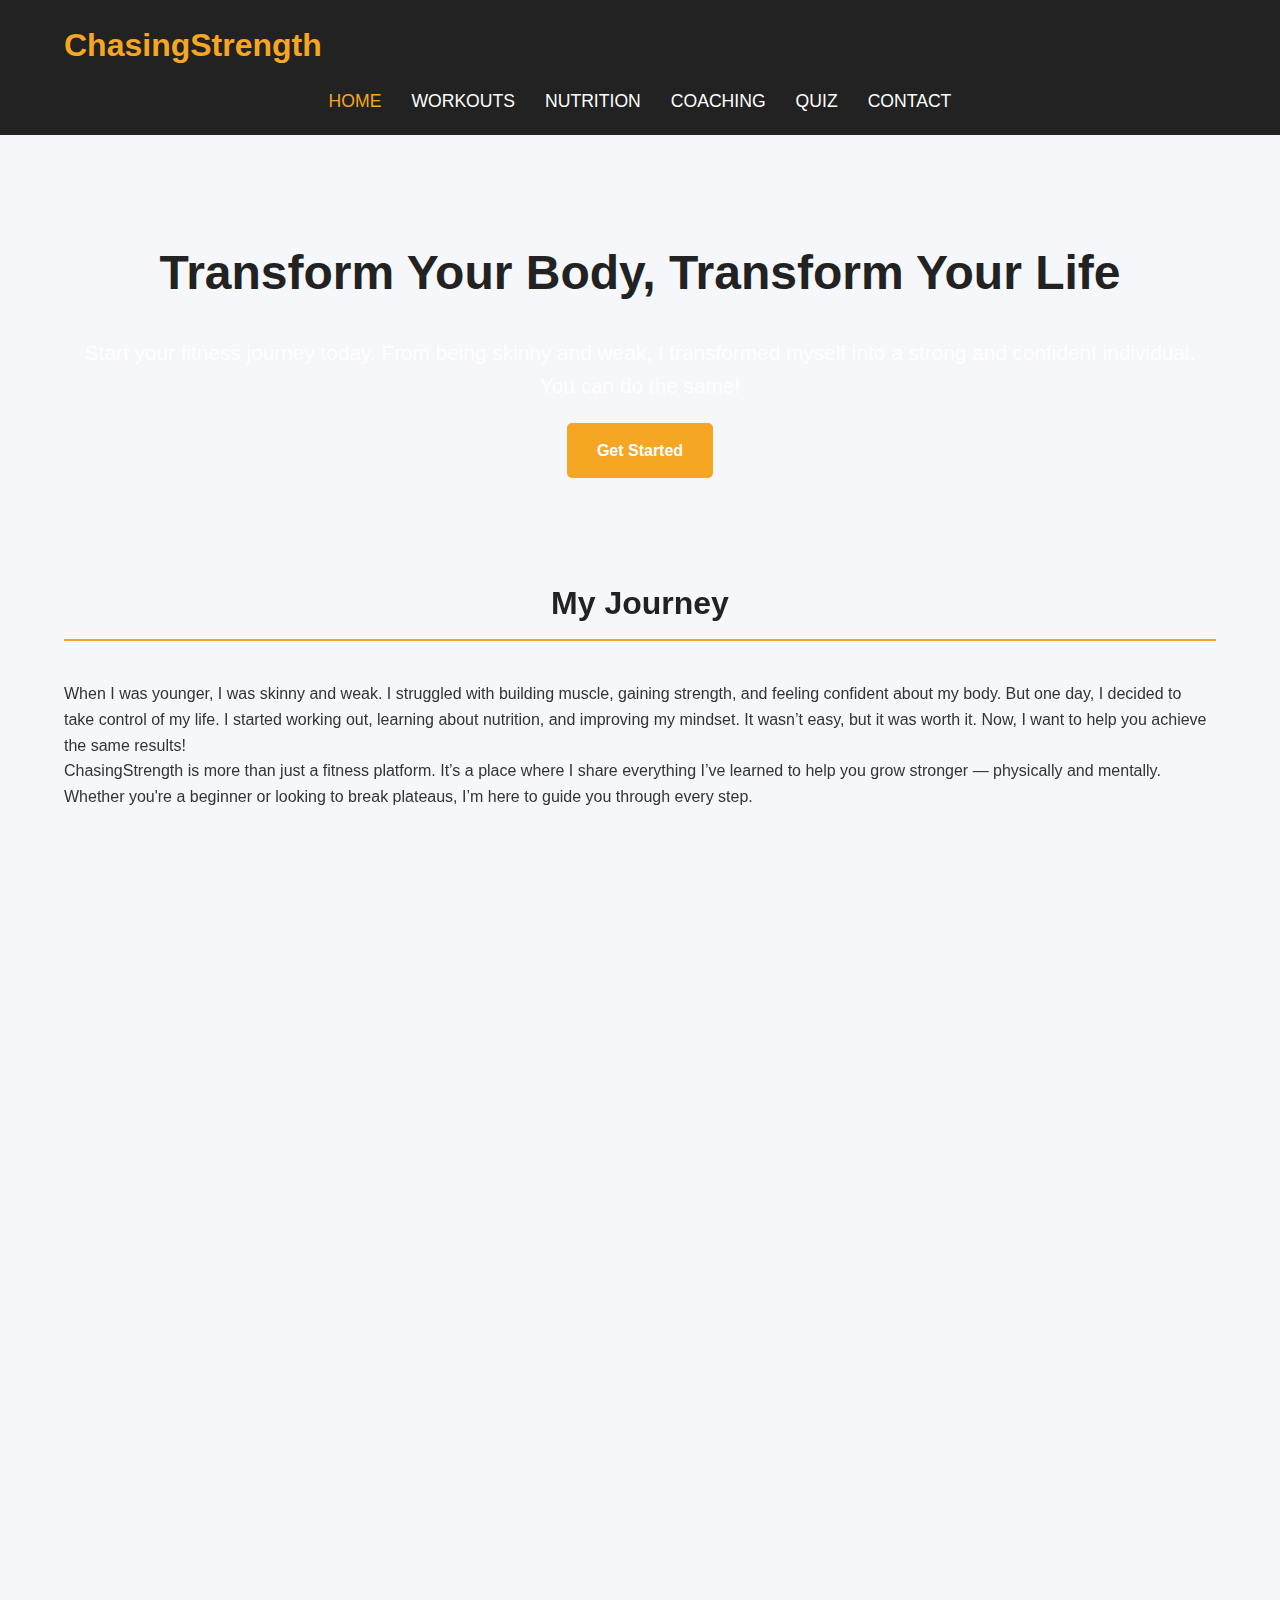
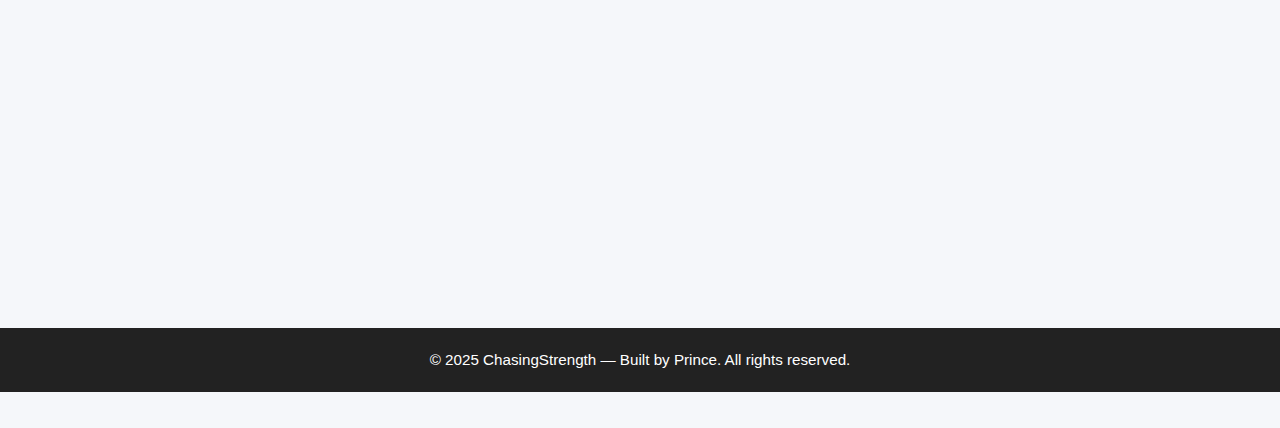
==== index.html @ 7d342188 "Update index.html" ====
<!DOCTYPE html>
<html lang="en">
<head>
  <meta charset="UTF-8" />
  <meta name="viewport" content="width=device-width, initial-scale=1.0"/>
  <title>ChasingStrength | Transform Your Body</title>
  <link rel="stylesheet" href="assets/css/main.css"/>
  <link href="https://fonts.googleapis.com/css2?family=Open+Sans:wght@400;600&family=Roboto:wght@500&display=swap" rel="stylesheet"> <!-- Font -->
  <script src="https://cdn.jsdelivr.net/npm/aos@2.3.1/dist/aos.js"></script> <!-- AOS for animations -->
  <link href="https://cdn.jsdelivr.net/npm/aos@2.3.1/dist/aos.css" rel="stylesheet"> <!-- AOS styles -->
</head>
<body>
  <header class="sticky-header">
    <div class="container">
      <h1 class="logo"><a href="index.html">ChasingStrength</a></h1>
      <nav>
        <ul>
          <li><a href="index.html" class="active">Home</a></li>
          <li><a href="workouts.html">Workouts</a></li>
          <li><a href="nutrition.html">Nutrition</a></li>
          <li><a href="coaching.html">Coaching</a></li>
          <li><a href="quiz.html">Quiz</a></li>
          <li><a href="contact.html">Contact</a></li>
        </ul>
      </nav>
    </div>
  </header>

  <section class="hero" style="background-image: url('https://media-hosting.imagekit.io/a583c3a0e27e4e18/20250416_205220[1].jpg?Expires=1839411618&Key-Pair-Id=K2ZIVPTIP2VGHC&Signature=1WGwwm8tyk4eG3glD3KFpltl4x1sOxX9MzRqpOO6QdZRtp15HZsj3~tJxW3Uan5oGT9RxBtmBdAzGhUaOM~TiSnOuh88j87nkxT1KrTDZgg66Z3CW7QhzeupBDPuK9Q4XH8grXaELGD9edks6YLEzPHVD8eo8Z~ezIn1gp~NwK1lOTX9Xdz4FBmKRoXJs10E43~OZf9~czJe7LRxrpT2xR1Zm9ve-oW3zVDdn~eCzRc2cH~~MuCypILz4es2ChzehEjmG1v-Yzdf8IWDLWw1Bg4-tqI2tdqhI~f3gJyF0yGU4qTFMpsIeZ6gva6bOcnwSQfox981~M-m0T6FmbNizA__'); background-size: cover; background-position: center;">
    <div class="container hero-content">
      <h2 class="headline">Transform Your Body, Transform Your Life</h2>
      <p>Start your fitness journey today. From being skinny and weak, I transformed myself into a strong and confident individual. You can do the same!</p>
      <a href="coaching.html" class="cta-btn">Get Started</a>
    </div>
  </section>

  <section class="about" data-aos="fade-up">
    <div class="container">
      <h2 class="section-header">My Journey</h2>
      <p>When I was younger, I was skinny and weak. I struggled with building muscle, gaining strength, and feeling confident about my body. But one day, I decided to take control of my life. I started working out, learning about nutrition, and improving my mindset. It wasn’t easy, but it was worth it. Now, I want to help you achieve the same results!</p>
      <p>ChasingStrength is more than just a fitness platform. It’s a place where I share everything I’ve learned to help you grow stronger — physically and mentally. Whether you're a beginner or looking to break plateaus, I’m here to guide you through every step.</p>
    </div>
  </section>

  <section class="fitness-philosophy" style="background-color: #f4f4f4;" data-aos="fade-up">
    <div class="container">
      <h2 class="section-header">My Fitness Philosophy</h2>
      <p>Fitness isn’t just about lifting heavy weights or eating chicken and broccoli. It’s about a holistic approach — training your body, fueling it properly, and adopting the right mindset. At ChasingStrength, we focus on:</p>
      <ul>
        <li><strong>Consistency:</strong> The key to long-term results.</li>
        <li><strong>Progressive Overload:</strong> Push your limits to keep improving.</li>
        <li><strong>Nutrition:</strong> Fuel your body with the right foods for maximum performance.</li>
        <li><strong>Mindset:</strong> Believe in yourself and stay committed to your journey.</li>
      </ul>
    </div>
  </section>

  <section class="benefits" data-aos="fade-up">
    <div class="container">
      <h2 class="section-header">Why You Should Start Your Fitness Journey</h2>
      <p>Fitness has a wide range of benefits that extend far beyond just looking good. Here are a few reasons why you should consider making fitness a priority in your life:</p>
      <ul>
        <li><strong>Increased Energy:</strong> Regular exercise boosts your energy levels and helps you stay active throughout the day.</li>
        <li><strong>Improved Mental Health:</strong> Exercise has been shown to reduce stress, anxiety, and depression.</li>
        <li><strong>Confidence Boost:</strong> As your body transforms, so does your confidence. You'll feel empowered.</li>
        <li><strong>Better Sleep:</strong> Physical activity helps you fall asleep faster and enjoy deeper, more restful sleep.</li>
      </ul>
    </div>
  </section>

  <section class="services" data-aos="fade-up">
    <div class="container">
      <h2 class="section-header">What We Offer</h2>
      <div class="service">
        <h3 class="service-header">Custom Workout Plans</h3>
        <p>Every body is different. That's why I create workout plans specifically tailored to your goals. Whether you're aiming to build muscle, lose fat, or increase endurance, I’ll provide the perfect plan for you. <strong>₹500</strong></p>
      </div>
      <div class="service">
        <h3 class="service-header">Nutrition Plans</h3>
        <p>Nutrition is just as important as training. I provide personalized diet plans that help you fuel your body for optimal performance, whether your goal is muscle gain or fat loss. <strong>₹300</strong></p>
      </div>
      <div class="service">
        <h3 class="service-header">Full Coaching</h3>
        <p>Get a full, personalized coaching plan that includes both workout and nutrition plans, plus ongoing support and feedback to help you stay on track and achieve your goals. <strong>₹1000</strong></p>
      </div>
    </div>
  </section>

  <section class="call-to-action" style="background-color: #333; color: white;" data-aos="fade-up">
    <div class="container">
      <h2 class="section-header">Ready to Start Your Transformation?</h2>
      <p>Join the hundreds of people who have transformed their bodies and their lives through ChasingStrength. My coaching plans are affordable for everyone, even teenagers and students. Fitness is not about money; it's about mindset and dedication!</p>
      <a href="coaching.html" class="cta-btn">Get Started Now</a>
    </div>
  </section>

  <footer style="background-color: #222; color: #fff;">
    <div class="container">
      <p>&copy; 2025 ChasingStrength — Built by Prince. All rights reserved.</p>
    </div>
  </footer>
  
  <script src="assets/js/main.js"></script> <!-- Ensure this is linked for interactive features -->
  <script>
    AOS.init({ once: true, duration: 1000 });
  </script> <!-- AOS initialization -->
</body>
</html>
---- assets/css/main.css ----
/* Global Reset and Fonts */
* {
  margin: 0;
  padding: 0;
  box-sizing: border-box;
  scroll-behavior: smooth;
}

body {
  font-family: 'Segoe UI', Tahoma, Geneva, Verdana, sans-serif;
  line-height: 1.6;
  background-color: #f5f7fa;
  color: #333;
  padding: 0;
  margin: 0;
}

/* Typography */
h1, h2, h3, h4, h5, h6 {
  font-weight: 700;
  color: #222;
  margin-bottom: 0.5em;
}

a {
  text-decoration: none;
  color: inherit;
  transition: 0.3s ease;
}

ul {
  list-style: none;
  padding: 0;
}

.container {
  width: 90%;
  max-width: 1200px;
  margin: 0 auto;
}

/* Header */
header {
  background-color: #222;
  color: #fff;
  padding: 20px 0;
  position: sticky;
  top: 0;
  z-index: 1000;
}

.logo a {
  color: #f5a623;
  font-size: 2rem;
  font-weight: bold;
}

nav ul {
  display: flex;
  justify-content: center;
  gap: 30px;
  flex-wrap: wrap;
}

nav ul li a {
  font-size: 1.1rem;
  color: #fff;
  text-transform: uppercase;
  font-weight: 500;
  position: relative;
}

nav ul li a:hover,
nav ul li a.active {
  color: #f5a623;
}

/* Hero Section */
.hero {
  background: url('https://i.postimg.cc/ZqZmz5hR/20250416-205220-1.jpg') no-repeat center center/cover;
  padding: 100px 20px;
  color: white;
  text-align: center;
}

.hero h2 {
  font-size: 3rem;
  font-weight: bold;
}

.hero p {
  font-size: 1.3rem;
  margin-top: 10px;
}

.cta-btn {
  background-color: #f5a623;
  color: white;
  padding: 15px 30px;
  margin-top: 20px;
  border-radius: 5px;
  font-weight: bold;
  display: inline-block;
  transition: background-color 0.3s ease;
}

.cta-btn:hover {
  background-color: #e49b19;
}

/* Section Headers */
.section-header {
  text-align: center;
  font-size: 2rem;
  border-bottom: 2px solid #f5a623;
  margin-bottom: 40px;
  padding-bottom: 10px;
}

/* About Image */
.about-image img {
  width: 100%;
  max-width: 600px;
  border-radius: 10px;
  box-shadow: 0 4px 15px rgba(0, 0, 0, 0.1);
  display: block;
  margin: 0 auto 2rem;
}

/* Timeline */
.timeline {
  border-left: 3px solid #f5a623;
  padding-left: 1.5rem;
  margin-top: 2rem;
}

.timeline-step {
  position: relative;
  margin-bottom: 1.5rem;
}

.timeline-step::before {
  content: "";
  position: absolute;
  left: -11px;
  top: 5px;
  height: 12px;
  width: 12px;
  background: #f5a623;
  border-radius: 50%;
}

/* Testimonials */
.testimonials {
  display: flex;
  flex-direction: column;
  gap: 1.5rem;
  margin-top: 2rem;
}

.testimonial {
  background: #fff;
  padding: 1.2rem;
  border-left: 4px solid #f5a623;
  border-radius: 8px;
  box-shadow: 0 2px 8px rgba(0,0,0,0.05);
}

/* Contact Form */
.contact-form {
  max-width: 600px;
  margin: 0 auto;
  display: flex;
  flex-direction: column;
}

.contact-form input,
.contact-form textarea {
  padding: 12px;
  margin-bottom: 20px;
  border: 1px solid #ccc;
  border-radius: 6px;
  font-size: 1rem;
}

.contact-form button {
  padding: 12px;
  background-color: #f5a623;
  color: #fff;
  border: none;
  border-radius: 6px;
  font-size: 1.1rem;
  cursor: pointer;
  transition: background 0.3s ease;
}

.contact-form button:hover {
  background-color: #e49b19;
}

/* Footer */
footer {
  background-color: #111;
  color: #ccc;
  text-align: center;
  padding: 20px 0;
  font-size: 0.95rem;
}

/* Media Queries */
@media (max-width: 768px) {
  nav ul {
    flex-direction: column;
    align-items: center;
    gap: 15px;
  }

  .hero h2 {
    font-size: 2.2rem;
  }

  .hero p {
    font-size: 1rem;
  }

  .cta-btn {
    padding: 10px 20px;
  }
}
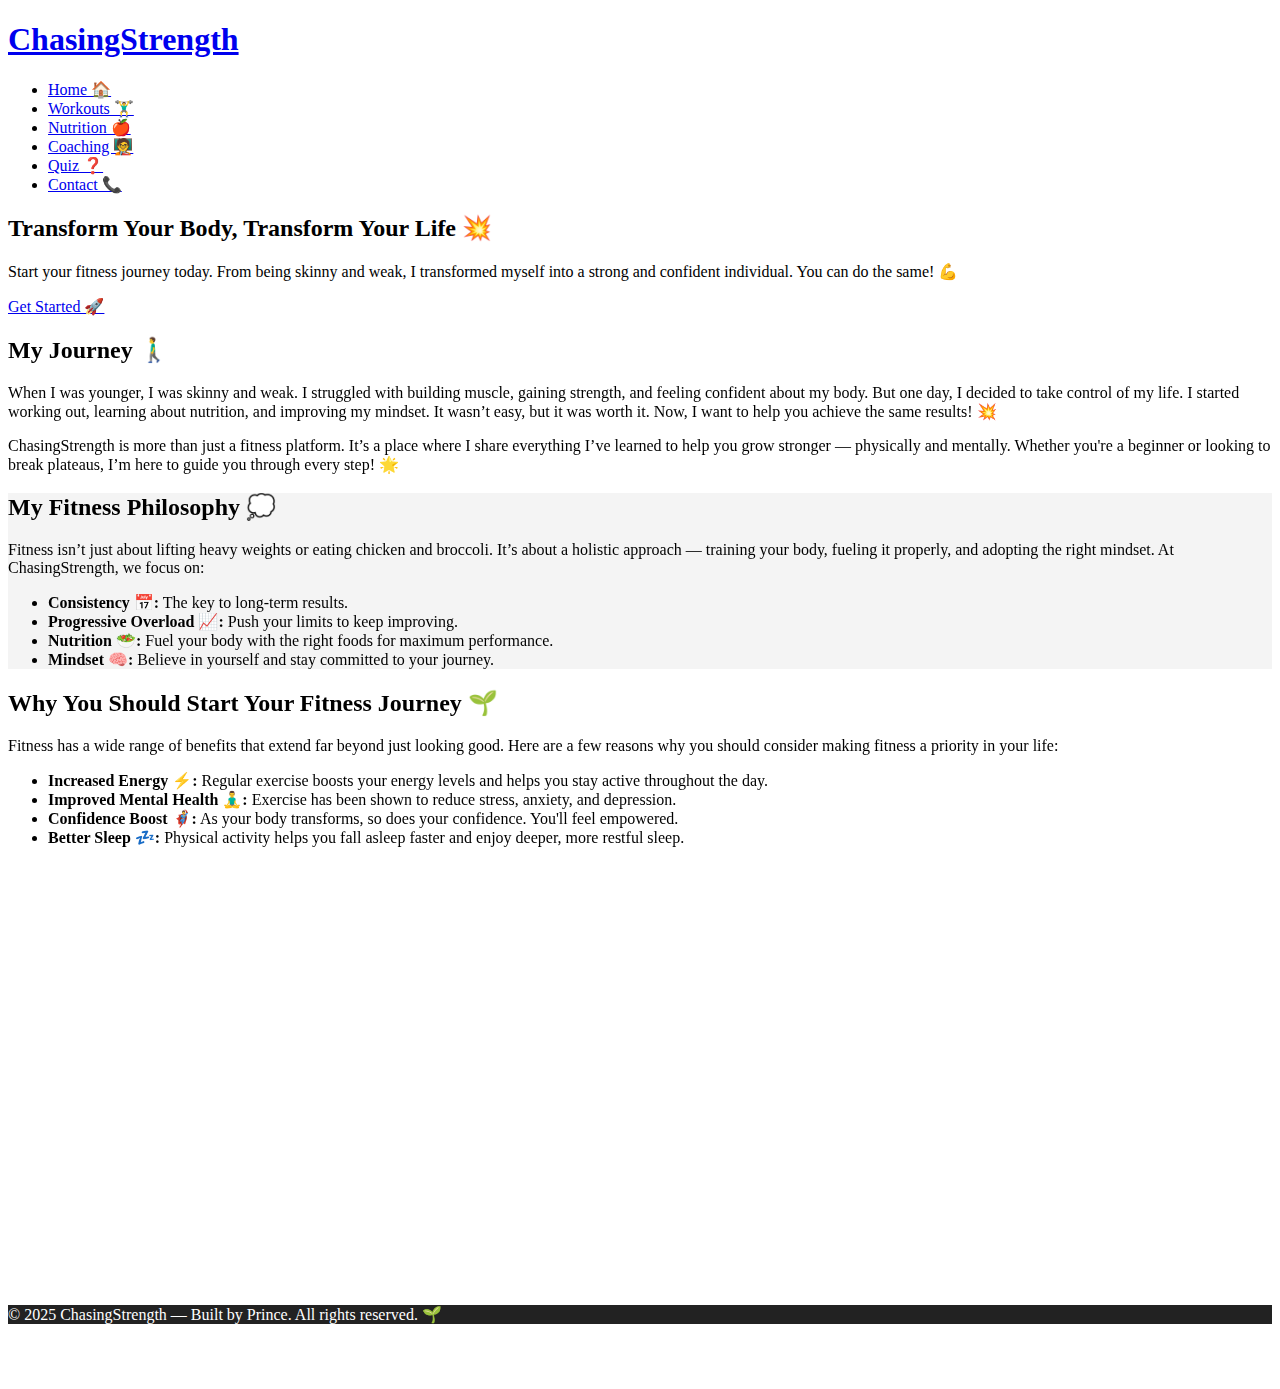
==== commit 06fb5435: "Create index.html" ====
--- a/index.html
+++ b/index.html
@@ -3,7 +3,7 @@
 <head>
   <meta charset="UTF-8" />
   <meta name="viewport" content="width=device-width, initial-scale=1.0"/>
-  <title>ChasingStrength | Transform Your Body</title>
+  <title>ChasingStrength | Transform Your Body 💪</title>
   <link rel="stylesheet" href="assets/css/main.css"/>
   <link href="https://fonts.googleapis.com/css2?family=Open+Sans:wght@400;600&family=Roboto:wght@500&display=swap" rel="stylesheet"> <!-- Font -->
   <script src="https://cdn.jsdelivr.net/npm/aos@2.3.1/dist/aos.js"></script> <!-- AOS for animations -->
@@ -15,12 +15,12 @@
       <h1 class="logo"><a href="index.html">ChasingStrength</a></h1>
       <nav>
         <ul>
-          <li><a href="index.html" class="active">Home</a></li>
-          <li><a href="workouts.html">Workouts</a></li>
-          <li><a href="nutrition.html">Nutrition</a></li>
-          <li><a href="coaching.html">Coaching</a></li>
-          <li><a href="quiz.html">Quiz</a></li>
-          <li><a href="contact.html">Contact</a></li>
+          <li><a href="index.html" class="active">Home 🏠</a></li>
+          <li><a href="workouts.html">Workouts 🏋️‍♂️</a></li>
+          <li><a href="nutrition.html">Nutrition 🍎</a></li>
+          <li><a href="coaching.html">Coaching 🧑‍🏫</a></li>
+          <li><a href="quiz.html">Quiz ❓</a></li>
+          <li><a href="contact.html">Contact 📞</a></li>
         </ul>
       </nav>
     </div>
@@ -28,59 +28,59 @@
 
   <section class="hero" style="background-image: url('https://media-hosting.imagekit.io/a583c3a0e27e4e18/20250416_205220[1].jpg?Expires=1839411618&Key-Pair-Id=K2ZIVPTIP2VGHC&Signature=1WGwwm8tyk4eG3glD3KFpltl4x1sOxX9MzRqpOO6QdZRtp15HZsj3~tJxW3Uan5oGT9RxBtmBdAzGhUaOM~TiSnOuh88j87nkxT1KrTDZgg66Z3CW7QhzeupBDPuK9Q4XH8grXaELGD9edks6YLEzPHVD8eo8Z~ezIn1gp~NwK1lOTX9Xdz4FBmKRoXJs10E43~OZf9~czJe7LRxrpT2xR1Zm9ve-oW3zVDdn~eCzRc2cH~~MuCypILz4es2ChzehEjmG1v-Yzdf8IWDLWw1Bg4-tqI2tdqhI~f3gJyF0yGU4qTFMpsIeZ6gva6bOcnwSQfox981~M-m0T6FmbNizA__'); background-size: cover; background-position: center;">
     <div class="container hero-content">
-      <h2 class="headline">Transform Your Body, Transform Your Life</h2>
-      <p>Start your fitness journey today. From being skinny and weak, I transformed myself into a strong and confident individual. You can do the same!</p>
-      <a href="coaching.html" class="cta-btn">Get Started</a>
+      <h2 class="headline">Transform Your Body, Transform Your Life 💥</h2>
+      <p>Start your fitness journey today. From being skinny and weak, I transformed myself into a strong and confident individual. You can do the same! 💪</p>
+      <a href="coaching.html" class="cta-btn">Get Started 🚀</a>
     </div>
   </section>
 
   <section class="about" data-aos="fade-up">
     <div class="container">
-      <h2 class="section-header">My Journey</h2>
-      <p>When I was younger, I was skinny and weak. I struggled with building muscle, gaining strength, and feeling confident about my body. But one day, I decided to take control of my life. I started working out, learning about nutrition, and improving my mindset. It wasn’t easy, but it was worth it. Now, I want to help you achieve the same results!</p>
-      <p>ChasingStrength is more than just a fitness platform. It’s a place where I share everything I’ve learned to help you grow stronger — physically and mentally. Whether you're a beginner or looking to break plateaus, I’m here to guide you through every step.</p>
+      <h2 class="section-header">My Journey 🚶‍♂️</h2>
+      <p>When I was younger, I was skinny and weak. I struggled with building muscle, gaining strength, and feeling confident about my body. But one day, I decided to take control of my life. I started working out, learning about nutrition, and improving my mindset. It wasn’t easy, but it was worth it. Now, I want to help you achieve the same results! 💥</p>
+      <p>ChasingStrength is more than just a fitness platform. It’s a place where I share everything I’ve learned to help you grow stronger — physically and mentally. Whether you're a beginner or looking to break plateaus, I’m here to guide you through every step! 🌟</p>
     </div>
   </section>
 
   <section class="fitness-philosophy" style="background-color: #f4f4f4;" data-aos="fade-up">
     <div class="container">
-      <h2 class="section-header">My Fitness Philosophy</h2>
+      <h2 class="section-header">My Fitness Philosophy 💭</h2>
       <p>Fitness isn’t just about lifting heavy weights or eating chicken and broccoli. It’s about a holistic approach — training your body, fueling it properly, and adopting the right mindset. At ChasingStrength, we focus on:</p>
       <ul>
-        <li><strong>Consistency:</strong> The key to long-term results.</li>
-        <li><strong>Progressive Overload:</strong> Push your limits to keep improving.</li>
-        <li><strong>Nutrition:</strong> Fuel your body with the right foods for maximum performance.</li>
-        <li><strong>Mindset:</strong> Believe in yourself and stay committed to your journey.</li>
+        <li><strong>Consistency 📅:</strong> The key to long-term results.</li>
+        <li><strong>Progressive Overload 📈:</strong> Push your limits to keep improving.</li>
+        <li><strong>Nutrition 🥗:</strong> Fuel your body with the right foods for maximum performance.</li>
+        <li><strong>Mindset 🧠:</strong> Believe in yourself and stay committed to your journey.</li>
       </ul>
     </div>
   </section>
 
   <section class="benefits" data-aos="fade-up">
     <div class="container">
-      <h2 class="section-header">Why You Should Start Your Fitness Journey</h2>
+      <h2 class="section-header">Why You Should Start Your Fitness Journey 🌱</h2>
       <p>Fitness has a wide range of benefits that extend far beyond just looking good. Here are a few reasons why you should consider making fitness a priority in your life:</p>
       <ul>
-        <li><strong>Increased Energy:</strong> Regular exercise boosts your energy levels and helps you stay active throughout the day.</li>
-        <li><strong>Improved Mental Health:</strong> Exercise has been shown to reduce stress, anxiety, and depression.</li>
-        <li><strong>Confidence Boost:</strong> As your body transforms, so does your confidence. You'll feel empowered.</li>
-        <li><strong>Better Sleep:</strong> Physical activity helps you fall asleep faster and enjoy deeper, more restful sleep.</li>
+        <li><strong>Increased Energy ⚡:</strong> Regular exercise boosts your energy levels and helps you stay active throughout the day.</li>
+        <li><strong>Improved Mental Health 🧘‍♂️:</strong> Exercise has been shown to reduce stress, anxiety, and depression.</li>
+        <li><strong>Confidence Boost 🦸‍♂️:</strong> As your body transforms, so does your confidence. You'll feel empowered.</li>
+        <li><strong>Better Sleep 💤:</strong> Physical activity helps you fall asleep faster and enjoy deeper, more restful sleep.</li>
       </ul>
     </div>
   </section>
 
   <section class="services" data-aos="fade-up">
     <div class="container">
-      <h2 class="section-header">What We Offer</h2>
+      <h2 class="section-header">What We Offer 🎁</h2>
       <div class="service">
-        <h3 class="service-header">Custom Workout Plans</h3>
+        <h3 class="service-header">Custom Workout Plans 🏋️‍♂️</h3>
         <p>Every body is different. That's why I create workout plans specifically tailored to your goals. Whether you're aiming to build muscle, lose fat, or increase endurance, I’ll provide the perfect plan for you. <strong>₹500</strong></p>
       </div>
       <div class="service">
-        <h3 class="service-header">Nutrition Plans</h3>
+        <h3 class="service-header">Nutrition Plans 🍽️</h3>
         <p>Nutrition is just as important as training. I provide personalized diet plans that help you fuel your body for optimal performance, whether your goal is muscle gain or fat loss. <strong>₹300</strong></p>
       </div>
       <div class="service">
-        <h3 class="service-header">Full Coaching</h3>
+        <h3 class="service-header">Full Coaching 🧑‍🏫</h3>
         <p>Get a full, personalized coaching plan that includes both workout and nutrition plans, plus ongoing support and feedback to help you stay on track and achieve your goals. <strong>₹1000</strong></p>
       </div>
     </div>
@@ -88,24 +88,21 @@
 
   <section class="call-to-action" style="background-color: #333; color: white;" data-aos="fade-up">
     <div class="container">
-      <h2 class="section-header">Ready to Start Your Transformation?</h2>
-      <p>Join the hundreds of people who have transformed their bodies and their lives through ChasingStrength. My coaching plans are affordable for everyone, even teenagers and students. Fitness is not about money; it's about mindset and dedication!</p>
-      <a href="coaching.html" class="cta-btn">Get Started Now</a>
+      <h2 class="section-header">Ready to Start Your Transformation? 🔥</h2>
+      <p>Join the hundreds of people who have transformed their bodies and their lives through ChasingStrength. My coaching plans are affordable for everyone, even teenagers and students. Fitness is not about money; it's about mindset and dedication! 🌟</p>
+      <a href="coaching.html" class="cta-btn">Get Started Now 🚀</a>
     </div>
   </section>
 
   <footer style="background-color: #222; color: #fff;">
     <div class="container">
-      <p>&copy; 2025 ChasingStrength — Built by Prince. All rights reserved.</p>
+      <p>&copy; 2025 ChasingStrength — Built by Prince. All rights reserved. 🌱</p>
     </div>
   </footer>
-  
-  <script src="assets/js/main.js"></script> <!-- Ensure this is linked for interactive features -->
+
+  <script src="assets/js/script.js"></script> <!-- Ensure this is linked for interactive features -->
   <script>
     AOS.init({ once: true, duration: 1000 });
   </script> <!-- AOS initialization -->
 </body>
 </html>
-
-
-
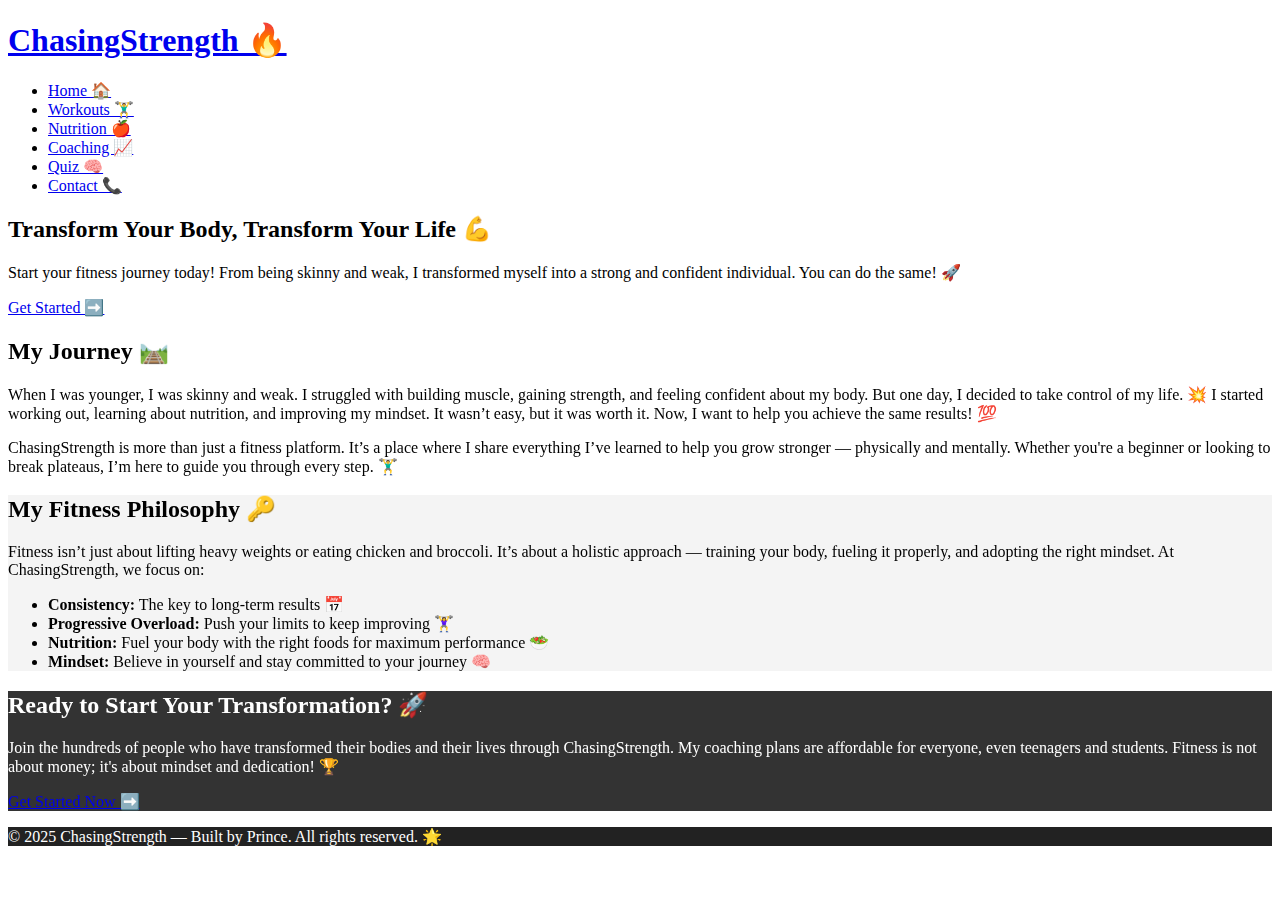
==== commit 35af6c31: "Update index.html" ====
--- a/index.html
+++ b/index.html
@@ -5,104 +5,81 @@
   <meta name="viewport" content="width=device-width, initial-scale=1.0"/>
   <title>ChasingStrength | Transform Your Body 💪</title>
   <link rel="stylesheet" href="assets/css/main.css"/>
-  <link href="https://fonts.googleapis.com/css2?family=Open+Sans:wght@400;600&family=Roboto:wght@500&display=swap" rel="stylesheet"> <!-- Font -->
-  <script src="https://cdn.jsdelivr.net/npm/aos@2.3.1/dist/aos.js"></script> <!-- AOS for animations -->
-  <link href="https://cdn.jsdelivr.net/npm/aos@2.3.1/dist/aos.css" rel="stylesheet"> <!-- AOS styles -->
+  <link href="https://fonts.googleapis.com/css2?family=Open+Sans:wght@400;600&family=Roboto:wght@500&display=swap" rel="stylesheet">
+  <script src="https://cdn.jsdelivr.net/npm/aos@2.3.1/dist/aos.js"></script>
+  <link href="https://cdn.jsdelivr.net/npm/aos@2.3.1/dist/aos.css" rel="stylesheet">
 </head>
 <body>
+  <!-- Header -->
   <header class="sticky-header">
     <div class="container">
-      <h1 class="logo"><a href="index.html">ChasingStrength</a></h1>
+      <h1 class="logo"><a href="index.html">ChasingStrength 🔥</a></h1>
       <nav>
         <ul>
           <li><a href="index.html" class="active">Home 🏠</a></li>
           <li><a href="workouts.html">Workouts 🏋️‍♂️</a></li>
           <li><a href="nutrition.html">Nutrition 🍎</a></li>
-          <li><a href="coaching.html">Coaching 🧑‍🏫</a></li>
-          <li><a href="quiz.html">Quiz ❓</a></li>
+          <li><a href="coaching.html">Coaching 📈</a></li>
+          <li><a href="quiz.html">Quiz 🧠</a></li>
           <li><a href="contact.html">Contact 📞</a></li>
         </ul>
       </nav>
     </div>
   </header>
 
+  <!-- Hero Section -->
   <section class="hero" style="background-image: url('https://media-hosting.imagekit.io/a583c3a0e27e4e18/20250416_205220[1].jpg?Expires=1839411618&Key-Pair-Id=K2ZIVPTIP2VGHC&Signature=1WGwwm8tyk4eG3glD3KFpltl4x1sOxX9MzRqpOO6QdZRtp15HZsj3~tJxW3Uan5oGT9RxBtmBdAzGhUaOM~TiSnOuh88j87nkxT1KrTDZgg66Z3CW7QhzeupBDPuK9Q4XH8grXaELGD9edks6YLEzPHVD8eo8Z~ezIn1gp~NwK1lOTX9Xdz4FBmKRoXJs10E43~OZf9~czJe7LRxrpT2xR1Zm9ve-oW3zVDdn~eCzRc2cH~~MuCypILz4es2ChzehEjmG1v-Yzdf8IWDLWw1Bg4-tqI2tdqhI~f3gJyF0yGU4qTFMpsIeZ6gva6bOcnwSQfox981~M-m0T6FmbNizA__'); background-size: cover; background-position: center;">
     <div class="container hero-content">
-      <h2 class="headline">Transform Your Body, Transform Your Life 💥</h2>
-      <p>Start your fitness journey today. From being skinny and weak, I transformed myself into a strong and confident individual. You can do the same! 💪</p>
-      <a href="coaching.html" class="cta-btn">Get Started 🚀</a>
+      <h2 class="headline">Transform Your Body, Transform Your Life 💪</h2>
+      <p>Start your fitness journey today! From being skinny and weak, I transformed myself into a strong and confident individual. You can do the same! 🚀</p>
+      <a href="coaching.html" class="cta-btn">Get Started ➡️</a>
     </div>
   </section>
 
+  <!-- About Section -->
   <section class="about" data-aos="fade-up">
     <div class="container">
-      <h2 class="section-header">My Journey 🚶‍♂️</h2>
-      <p>When I was younger, I was skinny and weak. I struggled with building muscle, gaining strength, and feeling confident about my body. But one day, I decided to take control of my life. I started working out, learning about nutrition, and improving my mindset. It wasn’t easy, but it was worth it. Now, I want to help you achieve the same results! 💥</p>
-      <p>ChasingStrength is more than just a fitness platform. It’s a place where I share everything I’ve learned to help you grow stronger — physically and mentally. Whether you're a beginner or looking to break plateaus, I’m here to guide you through every step! 🌟</p>
+      <h2 class="section-header">My Journey 🛤️</h2>
+      <p>When I was younger, I was skinny and weak. I struggled with building muscle, gaining strength, and feeling confident about my body. But one day, I decided to take control of my life. 💥 I started working out, learning about nutrition, and improving my mindset. It wasn’t easy, but it was worth it. Now, I want to help you achieve the same results! 💯</p>
+      <p>ChasingStrength is more than just a fitness platform. It’s a place where I share everything I’ve learned to help you grow stronger — physically and mentally. Whether you're a beginner or looking to break plateaus, I’m here to guide you through every step. 🏋️‍♂️</p>
     </div>
   </section>
 
+  <!-- Fitness Philosophy Section -->
   <section class="fitness-philosophy" style="background-color: #f4f4f4;" data-aos="fade-up">
     <div class="container">
-      <h2 class="section-header">My Fitness Philosophy 💭</h2>
+      <h2 class="section-header">My Fitness Philosophy 🔑</h2>
       <p>Fitness isn’t just about lifting heavy weights or eating chicken and broccoli. It’s about a holistic approach — training your body, fueling it properly, and adopting the right mindset. At ChasingStrength, we focus on:</p>
       <ul>
-        <li><strong>Consistency 📅:</strong> The key to long-term results.</li>
-        <li><strong>Progressive Overload 📈:</strong> Push your limits to keep improving.</li>
-        <li><strong>Nutrition 🥗:</strong> Fuel your body with the right foods for maximum performance.</li>
-        <li><strong>Mindset 🧠:</strong> Believe in yourself and stay committed to your journey.</li>
+        <li><strong>Consistency:</strong> The key to long-term results 📅</li>
+        <li><strong>Progressive Overload:</strong> Push your limits to keep improving 🏋️‍♀️</li>
+        <li><strong>Nutrition:</strong> Fuel your body with the right foods for maximum performance 🥗</li>
+        <li><strong>Mindset:</strong> Believe in yourself and stay committed to your journey 🧠</li>
       </ul>
     </div>
   </section>
 
-  <section class="benefits" data-aos="fade-up">
+  <!-- Call to Action Section -->
+  <section class="call-to-action" style="background-color: #333; color: white;" data-aos="fade-up">
     <div class="container">
-      <h2 class="section-header">Why You Should Start Your Fitness Journey 🌱</h2>
-      <p>Fitness has a wide range of benefits that extend far beyond just looking good. Here are a few reasons why you should consider making fitness a priority in your life:</p>
-      <ul>
-        <li><strong>Increased Energy ⚡:</strong> Regular exercise boosts your energy levels and helps you stay active throughout the day.</li>
-        <li><strong>Improved Mental Health 🧘‍♂️:</strong> Exercise has been shown to reduce stress, anxiety, and depression.</li>
-        <li><strong>Confidence Boost 🦸‍♂️:</strong> As your body transforms, so does your confidence. You'll feel empowered.</li>
-        <li><strong>Better Sleep 💤:</strong> Physical activity helps you fall asleep faster and enjoy deeper, more restful sleep.</li>
-      </ul>
+      <h2 class="section-header">Ready to Start Your Transformation? 🚀</h2>
+      <p>Join the hundreds of people who have transformed their bodies and their lives through ChasingStrength. My coaching plans are affordable for everyone, even teenagers and students. Fitness is not about money; it's about mindset and dedication! 🏆</p>
+      <a href="coaching.html" class="cta-btn">Get Started Now ➡️</a>
     </div>
   </section>
 
-  <section class="services" data-aos="fade-up">
-    <div class="container">
-      <h2 class="section-header">What We Offer 🎁</h2>
-      <div class="service">
-        <h3 class="service-header">Custom Workout Plans 🏋️‍♂️</h3>
-        <p>Every body is different. That's why I create workout plans specifically tailored to your goals. Whether you're aiming to build muscle, lose fat, or increase endurance, I’ll provide the perfect plan for you. <strong>₹500</strong></p>
-      </div>
-      <div class="service">
-        <h3 class="service-header">Nutrition Plans 🍽️</h3>
-        <p>Nutrition is just as important as training. I provide personalized diet plans that help you fuel your body for optimal performance, whether your goal is muscle gain or fat loss. <strong>₹300</strong></p>
-      </div>
-      <div class="service">
-        <h3 class="service-header">Full Coaching 🧑‍🏫</h3>
-        <p>Get a full, personalized coaching plan that includes both workout and nutrition plans, plus ongoing support and feedback to help you stay on track and achieve your goals. <strong>₹1000</strong></p>
-      </div>
-    </div>
-  </section>
-
-  <section class="call-to-action" style="background-color: #333; color: white;" data-aos="fade-up">
-    <div class="container">
-      <h2 class="section-header">Ready to Start Your Transformation? 🔥</h2>
-      <p>Join the hundreds of people who have transformed their bodies and their lives through ChasingStrength. My coaching plans are affordable for everyone, even teenagers and students. Fitness is not about money; it's about mindset and dedication! 🌟</p>
-      <a href="coaching.html" class="cta-btn">Get Started Now 🚀</a>
-    </div>
-  </section>
-
+  <!-- Footer -->
   <footer style="background-color: #222; color: #fff;">
     <div class="container">
-      <p>&copy; 2025 ChasingStrength — Built by Prince. All rights reserved. 🌱</p>
+      <p>&copy; 2025 ChasingStrength — Built by Prince. All rights reserved. 🌟</p>
     </div>
   </footer>
-
-  <script src="assets/js/script.js"></script> <!-- Ensure this is linked for interactive features -->
+  
+  <!-- JS Scripts -->
+  <script src="assets/js/script.js"></script>
   <script>
     AOS.init({ once: true, duration: 1000 });
-  </script> <!-- AOS initialization -->
+  </script>
 </body>
 </html>
+
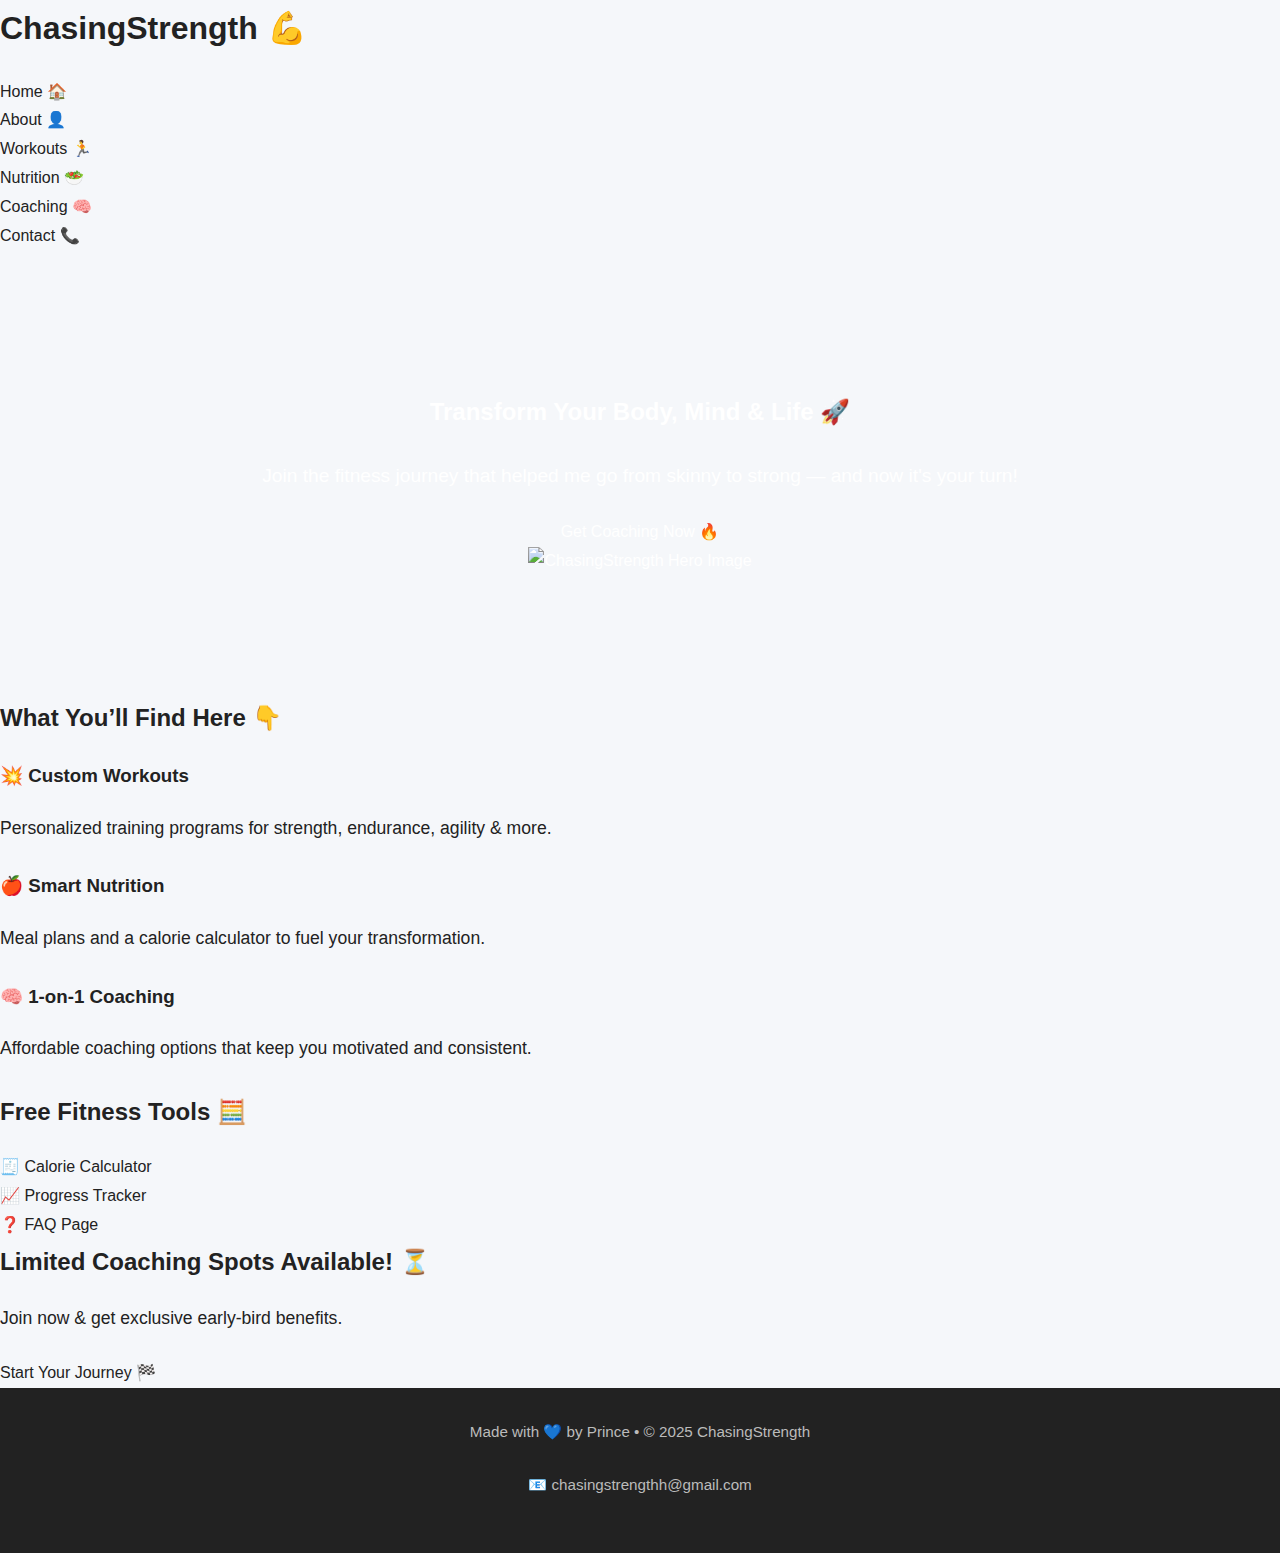
==== commit fb65e8f0: "Update index.html" ====
--- a/index.html
+++ b/index.html
@@ -2,84 +2,88 @@
 <html lang="en">
 <head>
   <meta charset="UTF-8" />
-  <meta name="viewport" content="width=device-width, initial-scale=1.0"/>
-  <title>ChasingStrength | Transform Your Body 💪</title>
-  <link rel="stylesheet" href="assets/css/main.css"/>
-  <link href="https://fonts.googleapis.com/css2?family=Open+Sans:wght@400;600&family=Roboto:wght@500&display=swap" rel="stylesheet">
-  <script src="https://cdn.jsdelivr.net/npm/aos@2.3.1/dist/aos.js"></script>
-  <link href="https://cdn.jsdelivr.net/npm/aos@2.3.1/dist/aos.css" rel="stylesheet">
+  <meta name="viewport" content="width=device-width, initial-scale=1.0" />
+  <title>ChasingStrength 🏋️‍♂️</title>
+  <link rel="stylesheet" href="assets/css/main.css" />
+  <link rel="preconnect" href="https://fonts.googleapis.com" />
+  <link rel="preconnect" href="https://fonts.gstatic.com" crossorigin />
+  <link href="https://fonts.googleapis.com/css2?family=Montserrat:wght@700&family=Segoe+UI&display=swap" rel="stylesheet" />
 </head>
 <body>
-  <!-- Header -->
-  <header class="sticky-header">
+
+  <!-- 🔝 Navigation -->
+  <header class="navbar">
     <div class="container">
-      <h1 class="logo"><a href="index.html">ChasingStrength 🔥</a></h1>
+      <h1 class="logo">ChasingStrength 💪</h1>
       <nav>
         <ul>
           <li><a href="index.html" class="active">Home 🏠</a></li>
-          <li><a href="workouts.html">Workouts 🏋️‍♂️</a></li>
-          <li><a href="nutrition.html">Nutrition 🍎</a></li>
-          <li><a href="coaching.html">Coaching 📈</a></li>
-          <li><a href="quiz.html">Quiz 🧠</a></li>
+          <li><a href="about.html">About 👤</a></li>
+          <li><a href="workouts.html">Workouts 🏃</a></li>
+          <li><a href="nutrition.html">Nutrition 🥗</a></li>
+          <li><a href="coaching.html">Coaching 🧠</a></li>
           <li><a href="contact.html">Contact 📞</a></li>
         </ul>
       </nav>
     </div>
   </header>
 
-  <!-- Hero Section -->
-  <section class="hero" style="background-image: url('https://media-hosting.imagekit.io/a583c3a0e27e4e18/20250416_205220[1].jpg?Expires=1839411618&Key-Pair-Id=K2ZIVPTIP2VGHC&Signature=1WGwwm8tyk4eG3glD3KFpltl4x1sOxX9MzRqpOO6QdZRtp15HZsj3~tJxW3Uan5oGT9RxBtmBdAzGhUaOM~TiSnOuh88j87nkxT1KrTDZgg66Z3CW7QhzeupBDPuK9Q4XH8grXaELGD9edks6YLEzPHVD8eo8Z~ezIn1gp~NwK1lOTX9Xdz4FBmKRoXJs10E43~OZf9~czJe7LRxrpT2xR1Zm9ve-oW3zVDdn~eCzRc2cH~~MuCypILz4es2ChzehEjmG1v-Yzdf8IWDLWw1Bg4-tqI2tdqhI~f3gJyF0yGU4qTFMpsIeZ6gva6bOcnwSQfox981~M-m0T6FmbNizA__'); background-size: cover; background-position: center;">
-    <div class="container hero-content">
-      <h2 class="headline">Transform Your Body, Transform Your Life 💪</h2>
-      <p>Start your fitness journey today! From being skinny and weak, I transformed myself into a strong and confident individual. You can do the same! 🚀</p>
-      <a href="coaching.html" class="cta-btn">Get Started ➡️</a>
+  <!-- 🌄 Hero Section -->
+  <section class="hero">
+    <div class="hero-content">
+      <h2>Transform Your Body, Mind & Life 🚀</h2>
+      <p>Join the fitness journey that helped me go from skinny to strong — and now it's your turn!</p>
+      <a href="coaching.html" class="cta-button">Get Coaching Now 🔥</a>
+    </div>
+    <img src="assets/images/hero-image.jpg" alt="ChasingStrength Hero Image" class="hero-image" />
+  </section>
+
+  <!-- 📌 Features -->
+  <section class="features container">
+    <h2 class="section-title">What You’ll Find Here 👇</h2>
+    <div class="cards">
+      <div class="card">
+        <h3>💥 Custom Workouts</h3>
+        <p>Personalized training programs for strength, endurance, agility & more.</p>
+      </div>
+      <div class="card">
+        <h3>🍎 Smart Nutrition</h3>
+        <p>Meal plans and a calorie calculator to fuel your transformation.</p>
+      </div>
+      <div class="card">
+        <h3>🧠 1-on-1 Coaching</h3>
+        <p>Affordable coaching options that keep you motivated and consistent.</p>
+      </div>
     </div>
   </section>
 
-  <!-- About Section -->
-  <section class="about" data-aos="fade-up">
-    <div class="container">
-      <h2 class="section-header">My Journey 🛤️</h2>
-      <p>When I was younger, I was skinny and weak. I struggled with building muscle, gaining strength, and feeling confident about my body. But one day, I decided to take control of my life. 💥 I started working out, learning about nutrition, and improving my mindset. It wasn’t easy, but it was worth it. Now, I want to help you achieve the same results! 💯</p>
-      <p>ChasingStrength is more than just a fitness platform. It’s a place where I share everything I’ve learned to help you grow stronger — physically and mentally. Whether you're a beginner or looking to break plateaus, I’m here to guide you through every step. 🏋️‍♂️</p>
-    </div>
+  <!-- 📊 Tools -->
+  <section class="tools container">
+    <h2 class="section-title">Free Fitness Tools 🧮</h2>
+    <ul class="tool-links">
+      <li><a href="nutrition.html#calorie-calculator">🧾 Calorie Calculator</a></li>
+      <li><a href="workouts.html#progress-tracker">📈 Progress Tracker</a></li>
+      <li><a href="faq.html">❓ FAQ Page</a></li>
+    </ul>
   </section>
 
-  <!-- Fitness Philosophy Section -->
-  <section class="fitness-philosophy" style="background-color: #f4f4f4;" data-aos="fade-up">
-    <div class="container">
-      <h2 class="section-header">My Fitness Philosophy 🔑</h2>
-      <p>Fitness isn’t just about lifting heavy weights or eating chicken and broccoli. It’s about a holistic approach — training your body, fueling it properly, and adopting the right mindset. At ChasingStrength, we focus on:</p>
-      <ul>
-        <li><strong>Consistency:</strong> The key to long-term results 📅</li>
-        <li><strong>Progressive Overload:</strong> Push your limits to keep improving 🏋️‍♀️</li>
-        <li><strong>Nutrition:</strong> Fuel your body with the right foods for maximum performance 🥗</li>
-        <li><strong>Mindset:</strong> Believe in yourself and stay committed to your journey 🧠</li>
-      </ul>
-    </div>
+  <!-- 📣 CTA Banner -->
+  <section class="cta-banner">
+    <h2>Limited Coaching Spots Available! ⏳</h2>
+    <p>Join now & get exclusive early-bird benefits.</p>
+    <a href="coaching.html" class="cta-button">Start Your Journey 🏁</a>
   </section>
 
-  <!-- Call to Action Section -->
-  <section class="call-to-action" style="background-color: #333; color: white;" data-aos="fade-up">
+  <!-- 📞 Footer -->
+  <footer class="footer">
     <div class="container">
-      <h2 class="section-header">Ready to Start Your Transformation? 🚀</h2>
-      <p>Join the hundreds of people who have transformed their bodies and their lives through ChasingStrength. My coaching plans are affordable for everyone, even teenagers and students. Fitness is not about money; it's about mindset and dedication! 🏆</p>
-      <a href="coaching.html" class="cta-btn">Get Started Now ➡️</a>
-    </div>
-  </section>
-
-  <!-- Footer -->
-  <footer style="background-color: #222; color: #fff;">
-    <div class="container">
-      <p>&copy; 2025 ChasingStrength — Built by Prince. All rights reserved. 🌟</p>
+      <p>Made with 💙 by Prince • © 2025 ChasingStrength</p>
+      <p><a href="mailto:chasingstrengthh@gmail.com">📧 chasingstrengthh@gmail.com</a></p>
     </div>
   </footer>
-  
-  <!-- JS Scripts -->
+
   <script src="assets/js/script.js"></script>
-  <script>
-    AOS.init({ once: true, duration: 1000 });
-  </script>
 </body>
 </html>
 
+
--- a/assets/css/main.css
+++ b/assets/css/main.css
@@ -0,0 +1,197 @@
+/* General Styles */
+* {
+  margin: 0;
+  padding: 0;
+  box-sizing: border-box;
+}
+
+body {
+  font-family: 'Open Sans', sans-serif;
+  background-color: #f5f7fa;
+  color: #222;
+  line-height: 1.8;
+}
+
+/* Typography */
+h1, h2, h3 {
+  font-family: 'Roboto', sans-serif;
+  margin-bottom: 20px;
+}
+
+p {
+  margin-bottom: 25px;
+  font-size: 1.1rem;
+}
+
+/* Links */
+a {
+  text-decoration: none;
+  color: inherit;
+}
+
+/* Header */
+.sticky-header {
+  background-color: #333;
+  padding: 20px 0;
+  position: fixed;
+  top: 0;
+  width: 100%;
+  z-index: 100;
+}
+
+.sticky-header .container {
+  display: flex;
+  justify-content: space-between;
+  align-items: center;
+  padding: 0 40px;
+}
+
+.sticky-header nav ul {
+  display: flex;
+  list-style: none;
+  gap: 30px;
+}
+
+.sticky-header nav ul li a {
+  color: #fff;
+  font-size: 1rem;
+  text-transform: uppercase;
+  transition: color 0.3s ease;
+}
+
+.sticky-header nav ul li a.active {
+  color: #f5a623;
+}
+
+/* Hero Section */
+.hero {
+  background-size: cover;
+  background-position: center;
+  padding: 140px 20px 120px;
+  text-align: center;
+  color: #fff;
+}
+
+.hero .headline {
+  font-size: 3rem;
+  font-weight: bold;
+}
+
+.hero p {
+  font-size: 1.2rem;
+  margin-top: 25px;
+}
+
+.hero .cta-btn {
+  background-color: #f5a623;
+  color: #fff;
+  padding: 14px 28px;
+  font-size: 1.1rem;
+  border-radius: 50px;
+  margin-top: 30px;
+  transition: background-color 0.3s ease;
+}
+
+.hero .cta-btn:hover {
+  background-color: #f5b944;
+}
+
+/* About Section */
+.about {
+  padding: 80px 20px;
+  background-color: #fff;
+  text-align: center;
+}
+
+.about h2 {
+  font-size: 2.2rem;
+  margin-bottom: 30px;
+}
+
+/* Fitness Philosophy Section */
+.fitness-philosophy {
+  padding: 80px 20px;
+  background-color: #f5f7fa;
+  text-align: center;
+}
+
+.fitness-philosophy ul {
+  list-style: none;
+  margin-top: 30px;
+  padding-left: 0;
+}
+
+.fitness-philosophy ul li {
+  font-size: 1.1rem;
+  margin-bottom: 20px;
+}
+
+/* CTA Section */
+.call-to-action {
+  padding: 80px 20px;
+  text-align: center;
+  color: #fff;
+  background-color: #2c3e50;
+}
+
+.call-to-action .cta-btn {
+  background-color: #f5a623;
+  color: #fff;
+  padding: 16px 36px;
+  font-size: 1.2rem;
+  border-radius: 50px;
+  margin-top: 30px;
+}
+
+.call-to-action .cta-btn:hover {
+  background-color: #f5b944;
+}
+
+/* Footer */
+footer {
+  background-color: #222;
+  color: #fff;
+  padding: 30px 20px;
+  text-align: center;
+}
+
+footer p {
+  font-size: 0.95rem;
+  color: #bbb;
+}
+
+/* Responsive Design */
+@media (max-width: 768px) {
+  .sticky-header .container {
+    flex-direction: column;
+    align-items: center;
+  }
+
+  .sticky-header nav ul {
+    flex-direction: column;
+    align-items: center;
+    gap: 15px;
+  }
+
+  .hero .headline {
+    font-size: 2rem;
+  }
+
+  .hero p {
+    font-size: 1rem;
+  }
+
+  .hero .cta-btn {
+    font-size: 1rem;
+    padding: 12px 20px;
+  }
+
+  .about, .fitness-philosophy, .call-to-action {
+    padding: 60px 15px;
+  }
+
+  .fitness-philosophy ul li {
+    font-size: 1rem;
+  }
+}
+
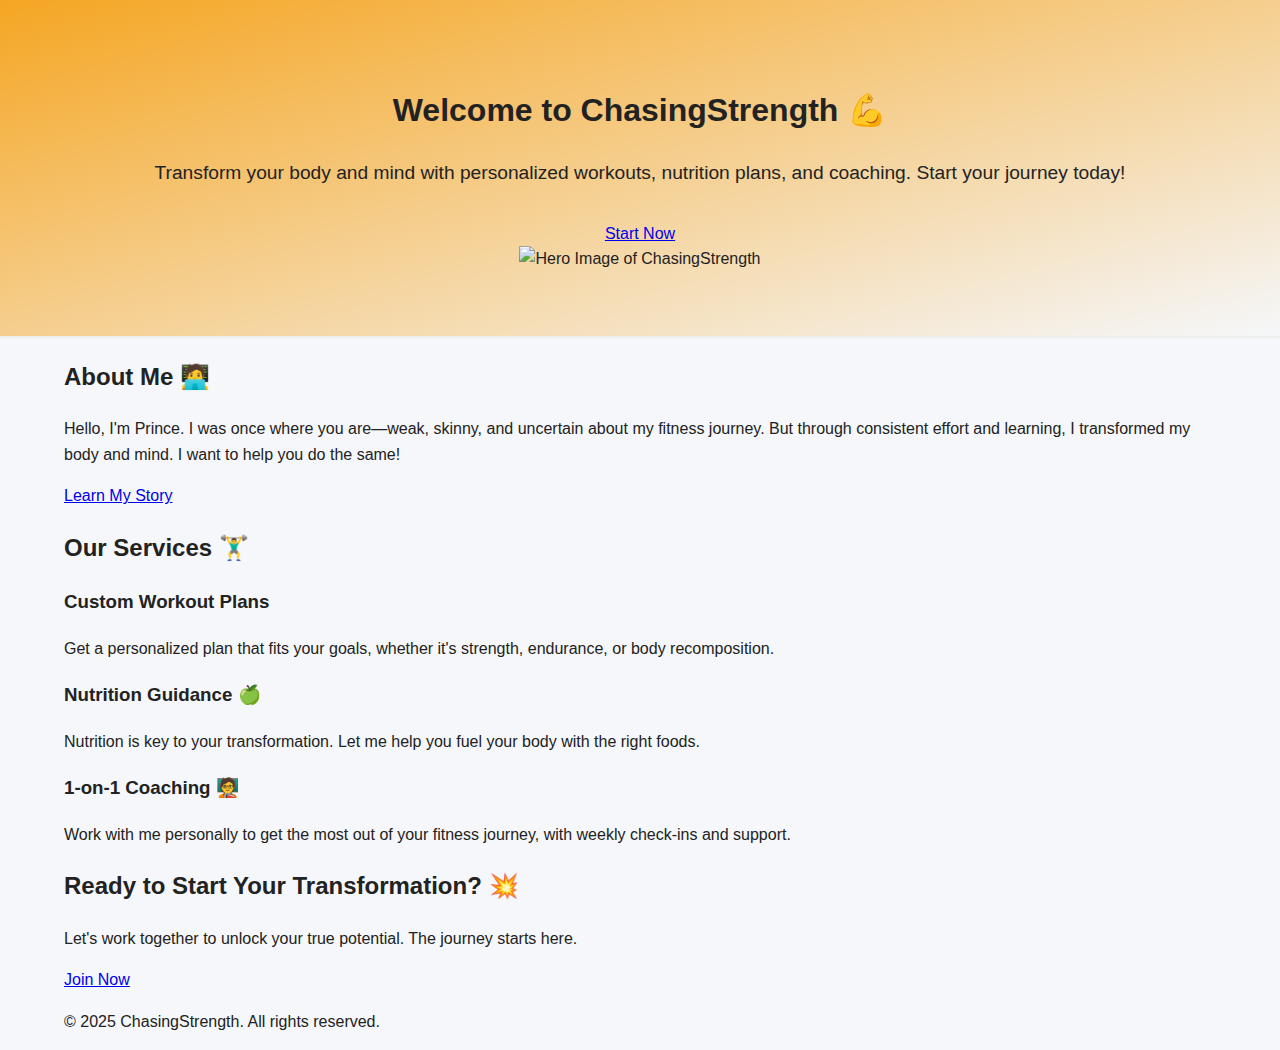
==== commit c5218f9b: "Update index.html" ====
--- a/index.html
+++ b/index.html
@@ -1,89 +1,60 @@
 <!DOCTYPE html>
 <html lang="en">
 <head>
-  <meta charset="UTF-8" />
-  <meta name="viewport" content="width=device-width, initial-scale=1.0" />
-  <title>ChasingStrength 🏋️‍♂️</title>
-  <link rel="stylesheet" href="assets/css/main.css" />
-  <link rel="preconnect" href="https://fonts.googleapis.com" />
-  <link rel="preconnect" href="https://fonts.gstatic.com" crossorigin />
-  <link href="https://fonts.googleapis.com/css2?family=Montserrat:wght@700&family=Segoe+UI&display=swap" rel="stylesheet" />
+    <meta charset="UTF-8">
+    <meta name="viewport" content="width=device-width, initial-scale=1.0">
+    <meta name="description" content="ChasingStrength: Your fitness journey starts here. Get custom workout and nutrition plans to transform your body and mind.">
+    <title>ChasingStrength | Transform Your Strength</title>
+    <link rel="stylesheet" href="assets/css/main.css">
 </head>
 <body>
+    <header class="hero">
+        <div class="hero-text">
+            <h1>Welcome to ChasingStrength 💪</h1>
+            <p>Transform your body and mind with personalized workouts, nutrition plans, and coaching. Start your journey today!</p>
+            <a href="coaching.html" class="cta-btn">Start Now</a>
+        </div>
+        <img src="https://media-hosting.imagekit.io/a583c3a0e27e4e18/20250416_205220[1].jpg?Expires=1839411618&Key-Pair-Id=K2ZIVPTIP2VGHC&Signature=1WGwwm8tyk4eG3glD3KFpltl4x1sOxX9MzRqpOO6QdZRtp15HZsj3~tJxW3Uan5oGT9RxBtmBdAzGhUaOM~TiSnOuh88j87nkxT1KrTDZgg66Z3CW7QhzeupBDPuK9Q4XH8grXaELGD9edks6YLEzPHVD8eo8Z~ezIn1gp~NwK1lOTX9Xdz4FBmKRoXJs10E43~OZf9~czJe7LRxrpT2xR1Zm9ve-oW3zVDdn~eCzRc2cH~~MuCypILz4es2ChzehEjmG1v-Yzdf8IWDLWw1Bg4-tqI2tdqhI~f3gJyF0yGU4qTFMpsIeZ6gva6bOcnwSQfox981~M-m0T6FmbNizA__" alt="Hero Image of ChasingStrength">
+    </header>
 
-  <!-- 🔝 Navigation -->
-  <header class="navbar">
-    <div class="container">
-      <h1 class="logo">ChasingStrength 💪</h1>
-      <nav>
-        <ul>
-          <li><a href="index.html" class="active">Home 🏠</a></li>
-          <li><a href="about.html">About 👤</a></li>
-          <li><a href="workouts.html">Workouts 🏃</a></li>
-          <li><a href="nutrition.html">Nutrition 🥗</a></li>
-          <li><a href="coaching.html">Coaching 🧠</a></li>
-          <li><a href="contact.html">Contact 📞</a></li>
-        </ul>
-      </nav>
-    </div>
-  </header>
+    <section class="about">
+        <div class="container">
+            <h2>About Me 🧑‍💻</h2>
+            <p>Hello, I'm Prince. I was once where you are—weak, skinny, and uncertain about my fitness journey. But through consistent effort and learning, I transformed my body and mind. I want to help you do the same!</p>
+            <a href="about.html" class="cta-btn">Learn My Story</a>
+        </div>
+    </section>
 
-  <!-- 🌄 Hero Section -->
-  <section class="hero">
-    <div class="hero-content">
-      <h2>Transform Your Body, Mind & Life 🚀</h2>
-      <p>Join the fitness journey that helped me go from skinny to strong — and now it's your turn!</p>
-      <a href="coaching.html" class="cta-button">Get Coaching Now 🔥</a>
-    </div>
-    <img src="assets/images/hero-image.jpg" alt="ChasingStrength Hero Image" class="hero-image" />
-  </section>
+    <section class="services">
+        <div class="container">
+            <h2>Our Services 🏋️‍♂️</h2>
+            <div class="service-card">
+                <h3>Custom Workout Plans</h3>
+                <p>Get a personalized plan that fits your goals, whether it's strength, endurance, or body recomposition.</p>
+            </div>
+            <div class="service-card">
+                <h3>Nutrition Guidance 🍏</h3>
+                <p>Nutrition is key to your transformation. Let me help you fuel your body with the right foods.</p>
+            </div>
+            <div class="service-card">
+                <h3>1-on-1 Coaching 🧑‍🏫</h3>
+                <p>Work with me personally to get the most out of your fitness journey, with weekly check-ins and support.</p>
+            </div>
+        </div>
+    </section>
 
-  <!-- 📌 Features -->
-  <section class="features container">
-    <h2 class="section-title">What You’ll Find Here 👇</h2>
-    <div class="cards">
-      <div class="card">
-        <h3>💥 Custom Workouts</h3>
-        <p>Personalized training programs for strength, endurance, agility & more.</p>
-      </div>
-      <div class="card">
-        <h3>🍎 Smart Nutrition</h3>
-        <p>Meal plans and a calorie calculator to fuel your transformation.</p>
-      </div>
-      <div class="card">
-        <h3>🧠 1-on-1 Coaching</h3>
-        <p>Affordable coaching options that keep you motivated and consistent.</p>
-      </div>
-    </div>
-  </section>
+    <section class="cta">
+        <div class="container">
+            <h2>Ready to Start Your Transformation? 💥</h2>
+            <p>Let's work together to unlock your true potential. The journey starts here.</p>
+            <a href="coaching.html" class="cta-btn">Join Now</a>
+        </div>
+    </section>
 
-  <!-- 📊 Tools -->
-  <section class="tools container">
-    <h2 class="section-title">Free Fitness Tools 🧮</h2>
-    <ul class="tool-links">
-      <li><a href="nutrition.html#calorie-calculator">🧾 Calorie Calculator</a></li>
-      <li><a href="workouts.html#progress-tracker">📈 Progress Tracker</a></li>
-      <li><a href="faq.html">❓ FAQ Page</a></li>
-    </ul>
-  </section>
-
-  <!-- 📣 CTA Banner -->
-  <section class="cta-banner">
-    <h2>Limited Coaching Spots Available! ⏳</h2>
-    <p>Join now & get exclusive early-bird benefits.</p>
-    <a href="coaching.html" class="cta-button">Start Your Journey 🏁</a>
-  </section>
-
-  <!-- 📞 Footer -->
-  <footer class="footer">
-    <div class="container">
-      <p>Made with 💙 by Prince • © 2025 ChasingStrength</p>
-      <p><a href="mailto:chasingstrengthh@gmail.com">📧 chasingstrengthh@gmail.com</a></p>
-    </div>
-  </footer>
-
-  <script src="assets/js/script.js"></script>
+    <footer>
+        <div class="container">
+            <p>&copy; 2025 ChasingStrength. All rights reserved.</p>
+        </div>
+    </footer>
 </body>
 </html>
-
-
--- a/assets/css/main.css
+++ b/assets/css/main.css
@@ -1,197 +1,203 @@
-/* General Styles */
-* {
+/* 🌐 Font & Base Setup */
+body {
+  font-family: 'Segoe UI', sans-serif;
   margin: 0;
   padding: 0;
-  box-sizing: border-box;
-}
-
-body {
-  font-family: 'Open Sans', sans-serif;
   background-color: #f5f7fa;
   color: #222;
-  line-height: 1.8;
-}
-
-/* Typography */
-h1, h2, h3 {
-  font-family: 'Roboto', sans-serif;
-  margin-bottom: 20px;
-}
-
-p {
-  margin-bottom: 25px;
-  font-size: 1.1rem;
-}
-
-/* Links */
-a {
-  text-decoration: none;
-  color: inherit;
-}
-
-/* Header */
-.sticky-header {
-  background-color: #333;
-  padding: 20px 0;
-  position: fixed;
+  line-height: 1.6;
+}
+
+/* 🧭 Container */
+.container {
+  width: 90%;
+  max-width: 1200px;
+  margin: 0 auto;
+}
+
+/* 🔝 Navbar */
+.navbar {
+  background-color: #2c3e50;
+  padding: 1rem 0;
+  color: #fff;
+  position: sticky;
   top: 0;
-  width: 100%;
-  z-index: 100;
-}
-
-.sticky-header .container {
+  z-index: 1000;
+  box-shadow: 0 2px 10px rgba(0,0,0,0.1);
+}
+
+.navbar .container {
   display: flex;
   justify-content: space-between;
   align-items: center;
-  padding: 0 40px;
-}
-
-.sticky-header nav ul {
-  display: flex;
+}
+
+.navbar h1.logo {
+  font-family: 'Montserrat', sans-serif;
+  font-size: 1.8rem;
+  font-weight: bold;
+}
+
+.navbar nav ul {
   list-style: none;
-  gap: 30px;
-}
-
-.sticky-header nav ul li a {
-  color: #fff;
-  font-size: 1rem;
-  text-transform: uppercase;
+  display: flex;
+  gap: 1.5rem;
+}
+
+.navbar nav a {
+  color: #fff;
+  text-decoration: none;
+  font-weight: 500;
   transition: color 0.3s ease;
 }
 
-.sticky-header nav ul li a.active {
+.navbar nav a:hover,
+.navbar nav a.active {
   color: #f5a623;
 }
 
-/* Hero Section */
+/* 🌄 Hero Section */
 .hero {
-  background-size: cover;
-  background-position: center;
-  padding: 140px 20px 120px;
-  text-align: center;
-  color: #fff;
-}
-
-.hero .headline {
-  font-size: 3rem;
-  font-weight: bold;
+  display: flex;
+  flex-direction: column;
+  align-items: center;
+  text-align: center;
+  padding: 4rem 1rem;
+  background: linear-gradient(to bottom right, #f5a623, #f5f7fa);
+  border-bottom: 2px solid #eee;
+}
+
+.hero-content {
+  max-width: 700px;
+}
+
+.hero h2 {
+  font-size: 2.5rem;
+  font-family: 'Montserrat', sans-serif;
+  color: #2c3e50;
+  margin-bottom: 1rem;
+  text-shadow: 1px 1px 2px rgba(0,0,0,0.2);
 }
 
 .hero p {
   font-size: 1.2rem;
-  margin-top: 25px;
-}
-
-.hero .cta-btn {
-  background-color: #f5a623;
-  color: #fff;
-  padding: 14px 28px;
+  margin-bottom: 2rem;
+}
+
+.hero-image {
+  max-width: 300px;
+  width: 100%;
+  border-radius: 12px;
+  margin-top: 2rem;
+  box-shadow: 0 4px 16px rgba(0,0,0,0.2);
+}
+
+/* 🔘 CTA Button */
+.cta-button {
+  display: inline-block;
+  background: linear-gradient(135deg, #2c3e50, #f5a623);
+  color: #fff;
+  padding: 0.8rem 2rem;
+  font-size: 1rem;
+  border-radius: 8px;
+  text-decoration: none;
+  transition: transform 0.2s ease, box-shadow 0.3s ease;
+}
+
+.cta-button:hover {
+  transform: scale(1.05);
+  box-shadow: 0 6px 15px rgba(0,0,0,0.2);
+}
+
+/* 💡 Section Titles */
+.section-title {
+  text-align: center;
+  font-size: 2rem;
+  margin-top: 4rem;
+  color: #2c3e50;
+  font-family: 'Montserrat', sans-serif;
+}
+
+/* 🧾 Cards */
+.cards {
+  display: grid;
+  grid-template-columns: repeat(auto-fit, minmax(250px, 1fr));
+  gap: 2rem;
+  margin: 2rem 0;
+}
+
+.card {
+  background: #fff;
+  padding: 2rem;
+  border-radius: 12px;
+  box-shadow: 0 4px 12px rgba(0,0,0,0.08);
+  transition: transform 0.2s ease, box-shadow 0.3s ease;
+}
+
+.card:hover {
+  transform: translateY(-5px);
+  box-shadow: 0 8px 18px rgba(0,0,0,0.12);
+}
+
+.card h3 {
+  font-size: 1.5rem;
+  color: #f5a623;
+  margin-bottom: 1rem;
+}
+
+/* 🧮 Tools */
+.tool-links {
+  list-style: none;
+  display: flex;
+  flex-wrap: wrap;
+  justify-content: center;
+  gap: 1.5rem;
+  margin-top: 2rem;
   font-size: 1.1rem;
-  border-radius: 50px;
-  margin-top: 30px;
-  transition: background-color 0.3s ease;
-}
-
-.hero .cta-btn:hover {
-  background-color: #f5b944;
-}
-
-/* About Section */
-.about {
-  padding: 80px 20px;
-  background-color: #fff;
-  text-align: center;
-}
-
-.about h2 {
-  font-size: 2.2rem;
-  margin-bottom: 30px;
-}
-
-/* Fitness Philosophy Section */
-.fitness-philosophy {
-  padding: 80px 20px;
-  background-color: #f5f7fa;
-  text-align: center;
-}
-
-.fitness-philosophy ul {
-  list-style: none;
-  margin-top: 30px;
-  padding-left: 0;
-}
-
-.fitness-philosophy ul li {
-  font-size: 1.1rem;
-  margin-bottom: 20px;
-}
-
-/* CTA Section */
-.call-to-action {
-  padding: 80px 20px;
-  text-align: center;
-  color: #fff;
-  background-color: #2c3e50;
-}
-
-.call-to-action .cta-btn {
-  background-color: #f5a623;
-  color: #fff;
-  padding: 16px 36px;
-  font-size: 1.2rem;
-  border-radius: 50px;
-  margin-top: 30px;
-}
-
-.call-to-action .cta-btn:hover {
-  background-color: #f5b944;
-}
-
-/* Footer */
-footer {
-  background-color: #222;
-  color: #fff;
-  padding: 30px 20px;
-  text-align: center;
-}
-
-footer p {
+}
+
+.tool-links li a {
+  background: #2c3e50;
+  color: #fff;
+  padding: 0.6rem 1.2rem;
+  border-radius: 6px;
+  text-decoration: none;
+  transition: background 0.3s ease;
+}
+
+.tool-links li a:hover {
+  background: #f5a623;
+  color: #222;
+}
+
+/* 📣 CTA Banner */
+.cta-banner {
+  text-align: center;
+  background: #f5a623;
+  padding: 3rem 1rem;
+  color: #fff;
+  margin-top: 4rem;
+  border-radius: 12px;
+}
+
+.cta-banner h2 {
+  font-size: 2rem;
+  margin-bottom: 1rem;
+}
+
+/* 🔻 Footer */
+.footer {
+  text-align: center;
+  padding: 2rem 1rem;
+  background: #2c3e50;
+  color: #fff;
   font-size: 0.95rem;
-  color: #bbb;
-}
-
-/* Responsive Design */
-@media (max-width: 768px) {
-  .sticky-header .container {
-    flex-direction: column;
-    align-items: center;
-  }
-
-  .sticky-header nav ul {
-    flex-direction: column;
-    align-items: center;
-    gap: 15px;
-  }
-
-  .hero .headline {
-    font-size: 2rem;
-  }
-
-  .hero p {
-    font-size: 1rem;
-  }
-
-  .hero .cta-btn {
-    font-size: 1rem;
-    padding: 12px 20px;
-  }
-
-  .about, .fitness-philosophy, .call-to-action {
-    padding: 60px 15px;
-  }
-
-  .fitness-philosophy ul li {
-    font-size: 1rem;
-  }
-}
-
+  margin-top: 4rem;
+}
+
+.footer a {
+  color: #f5a623;
+  text-decoration: none;
+}
+
+
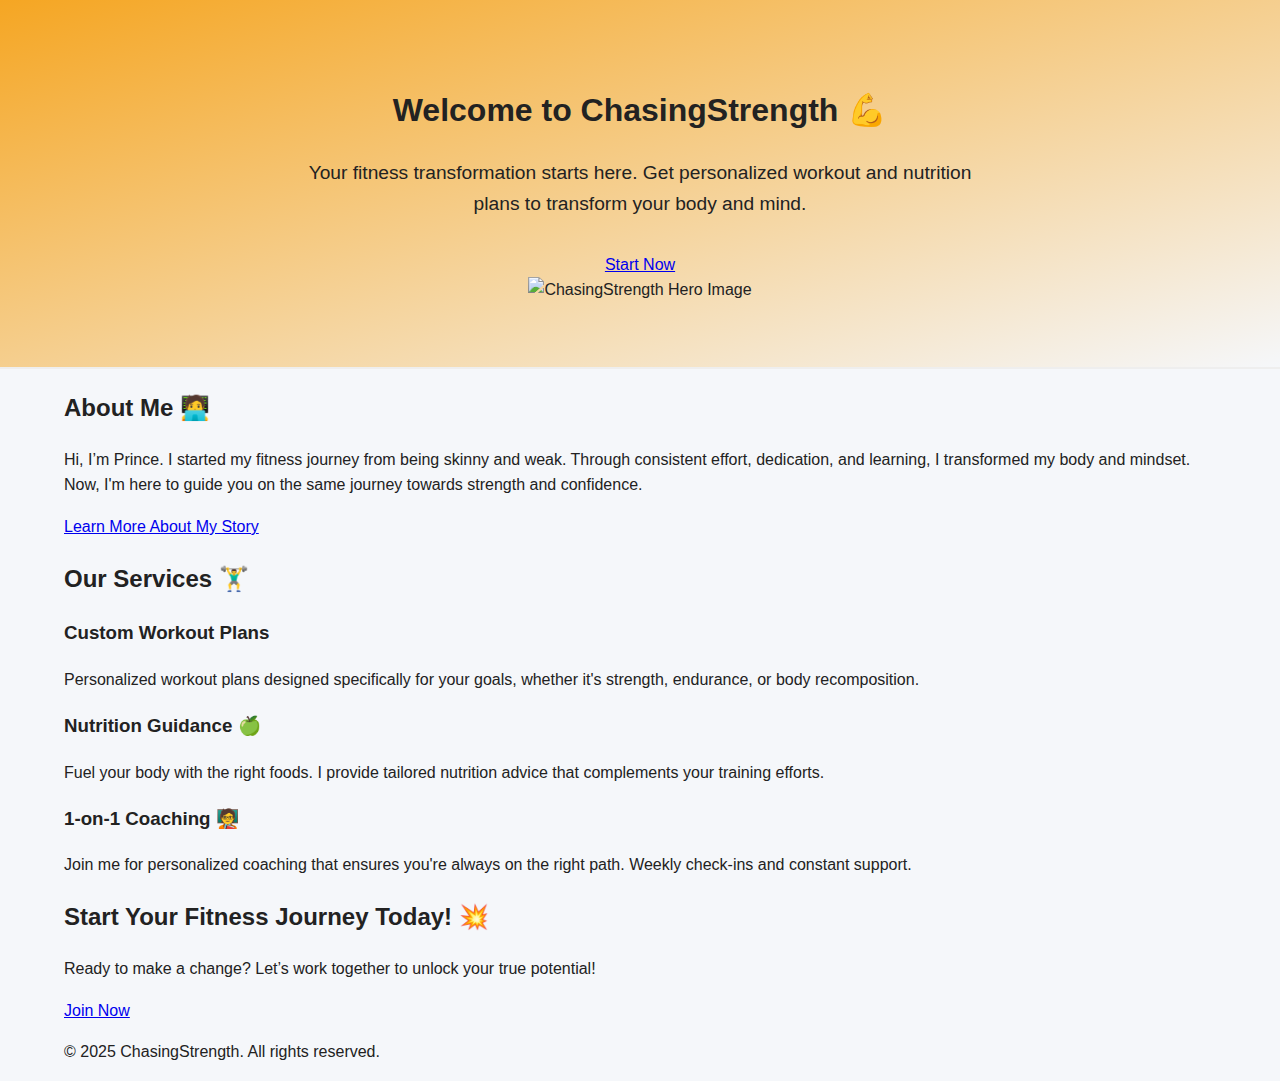
==== commit 53324213: "Update index.html" ====
--- a/index.html
+++ b/index.html
@@ -8,49 +8,54 @@
     <link rel="stylesheet" href="assets/css/main.css">
 </head>
 <body>
+    <!-- Hero Section -->
     <header class="hero">
-        <div class="hero-text">
+        <div class="hero-content">
             <h1>Welcome to ChasingStrength 💪</h1>
-            <p>Transform your body and mind with personalized workouts, nutrition plans, and coaching. Start your journey today!</p>
+            <p>Your fitness transformation starts here. Get personalized workout and nutrition plans to transform your body and mind.</p>
             <a href="coaching.html" class="cta-btn">Start Now</a>
         </div>
-        <img src="https://media-hosting.imagekit.io/a583c3a0e27e4e18/20250416_205220[1].jpg?Expires=1839411618&Key-Pair-Id=K2ZIVPTIP2VGHC&Signature=1WGwwm8tyk4eG3glD3KFpltl4x1sOxX9MzRqpOO6QdZRtp15HZsj3~tJxW3Uan5oGT9RxBtmBdAzGhUaOM~TiSnOuh88j87nkxT1KrTDZgg66Z3CW7QhzeupBDPuK9Q4XH8grXaELGD9edks6YLEzPHVD8eo8Z~ezIn1gp~NwK1lOTX9Xdz4FBmKRoXJs10E43~OZf9~czJe7LRxrpT2xR1Zm9ve-oW3zVDdn~eCzRc2cH~~MuCypILz4es2ChzehEjmG1v-Yzdf8IWDLWw1Bg4-tqI2tdqhI~f3gJyF0yGU4qTFMpsIeZ6gva6bOcnwSQfox981~M-m0T6FmbNizA__" alt="Hero Image of ChasingStrength">
+        <img src="https://media-hosting.imagekit.io/a583c3a0e27e4e18/20250416_205220[1].jpg?Expires=1839411618&Key-Pair-Id=K2ZIVPTIP2VGHC&Signature=1WGwwm8tyk4eG3glD3KFpltl4x1sOxX9MzRqpOO6QdZRtp15HZsj3~tJxW3Uan5oGT9RxBtmBdAzGhUaOM~TiSnOuh88j87nkxT1KrTDZgg66Z3CW7QhzeupBDPuK9Q4XH8grXaELGD9edks6YLEzPHVD8eo8Z~ezIn1gp~NwK1lOTX9Xdz4FBmKRoXJs10E43~OZf9~czJe7LRxrpT2xR1Zm9ve-oW3zVDdn~eCzRc2cH~~MuCypILz4es2ChzehEjmG1v-Yzdf8IWDLWw1Bg4-tqI2tdqhI~f3gJyF0yGU4qTFMpsIeZ6gva6bOcnwSQfox981~M-m0T6FmbNizA__" alt="ChasingStrength Hero Image">
     </header>
 
+    <!-- About Section -->
     <section class="about">
         <div class="container">
             <h2>About Me 🧑‍💻</h2>
-            <p>Hello, I'm Prince. I was once where you are—weak, skinny, and uncertain about my fitness journey. But through consistent effort and learning, I transformed my body and mind. I want to help you do the same!</p>
-            <a href="about.html" class="cta-btn">Learn My Story</a>
+            <p>Hi, I’m Prince. I started my fitness journey from being skinny and weak. Through consistent effort, dedication, and learning, I transformed my body and mindset. Now, I'm here to guide you on the same journey towards strength and confidence.</p>
+            <a href="about.html" class="cta-btn">Learn More About My Story</a>
         </div>
     </section>
 
+    <!-- Services Section -->
     <section class="services">
         <div class="container">
             <h2>Our Services 🏋️‍♂️</h2>
             <div class="service-card">
                 <h3>Custom Workout Plans</h3>
-                <p>Get a personalized plan that fits your goals, whether it's strength, endurance, or body recomposition.</p>
+                <p>Personalized workout plans designed specifically for your goals, whether it's strength, endurance, or body recomposition.</p>
             </div>
             <div class="service-card">
                 <h3>Nutrition Guidance 🍏</h3>
-                <p>Nutrition is key to your transformation. Let me help you fuel your body with the right foods.</p>
+                <p>Fuel your body with the right foods. I provide tailored nutrition advice that complements your training efforts.</p>
             </div>
             <div class="service-card">
                 <h3>1-on-1 Coaching 🧑‍🏫</h3>
-                <p>Work with me personally to get the most out of your fitness journey, with weekly check-ins and support.</p>
+                <p>Join me for personalized coaching that ensures you're always on the right path. Weekly check-ins and constant support.</p>
             </div>
         </div>
     </section>
 
+    <!-- Call to Action Section -->
     <section class="cta">
         <div class="container">
-            <h2>Ready to Start Your Transformation? 💥</h2>
-            <p>Let's work together to unlock your true potential. The journey starts here.</p>
+            <h2>Start Your Fitness Journey Today! 💥</h2>
+            <p>Ready to make a change? Let’s work together to unlock your true potential!</p>
             <a href="coaching.html" class="cta-btn">Join Now</a>
         </div>
     </section>
 
+    <!-- Footer -->
     <footer>
         <div class="container">
             <p>&copy; 2025 ChasingStrength. All rights reserved.</p>
@@ -58,3 +63,4 @@
     </footer>
 </body>
 </html>
+
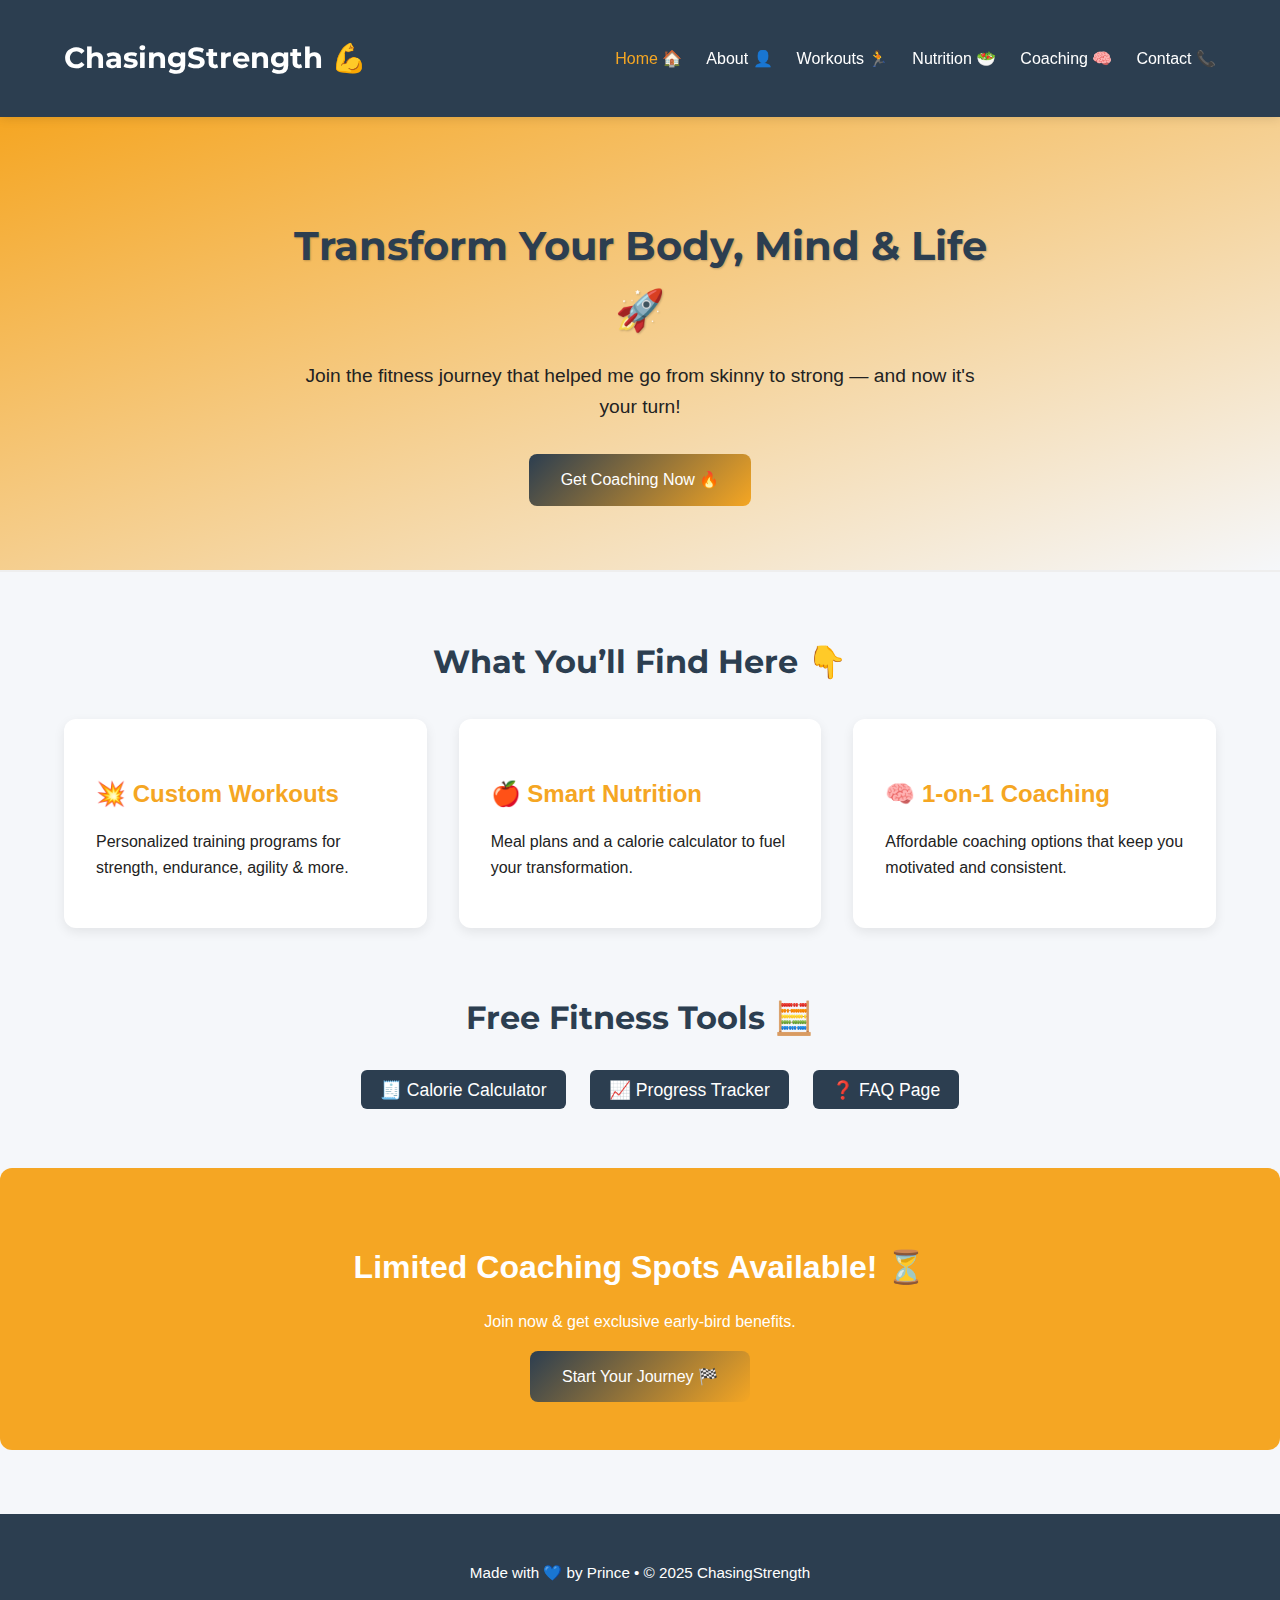
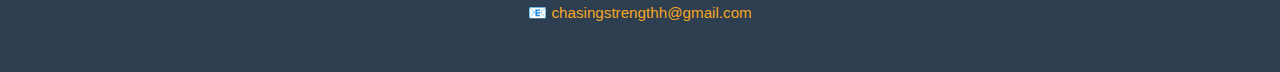
==== commit 0c0b6dd6: "Update index.html" ====
--- a/index.html
+++ b/index.html
@@ -1,66 +1,88 @@
 <!DOCTYPE html>
 <html lang="en">
 <head>
-    <meta charset="UTF-8">
-    <meta name="viewport" content="width=device-width, initial-scale=1.0">
-    <meta name="description" content="ChasingStrength: Your fitness journey starts here. Get custom workout and nutrition plans to transform your body and mind.">
-    <title>ChasingStrength | Transform Your Strength</title>
-    <link rel="stylesheet" href="assets/css/main.css">
+  <meta charset="UTF-8" />
+  <meta name="viewport" content="width=device-width, initial-scale=1.0" />
+  <title>ChasingStrength 🏋️‍♂️</title>
+  <link rel="stylesheet" href="assets/css/main.css" />   
+  <link rel="preconnect" href="https://fonts.googleapis.com" />
+  <link rel="preconnect" href="https://fonts.gstatic.com" crossorigin />
+  <link href="https://fonts.googleapis.com/css2?family=Montserrat:wght@700&family=Segoe+UI&display=swap" rel="stylesheet" />
 </head>
 <body>
-    <!-- Hero Section -->
-    <header class="hero">
-        <div class="hero-content">
-            <h1>Welcome to ChasingStrength 💪</h1>
-            <p>Your fitness transformation starts here. Get personalized workout and nutrition plans to transform your body and mind.</p>
-            <a href="coaching.html" class="cta-btn">Start Now</a>
-        </div>
-        <img src="https://media-hosting.imagekit.io/a583c3a0e27e4e18/20250416_205220[1].jpg?Expires=1839411618&Key-Pair-Id=K2ZIVPTIP2VGHC&Signature=1WGwwm8tyk4eG3glD3KFpltl4x1sOxX9MzRqpOO6QdZRtp15HZsj3~tJxW3Uan5oGT9RxBtmBdAzGhUaOM~TiSnOuh88j87nkxT1KrTDZgg66Z3CW7QhzeupBDPuK9Q4XH8grXaELGD9edks6YLEzPHVD8eo8Z~ezIn1gp~NwK1lOTX9Xdz4FBmKRoXJs10E43~OZf9~czJe7LRxrpT2xR1Zm9ve-oW3zVDdn~eCzRc2cH~~MuCypILz4es2ChzehEjmG1v-Yzdf8IWDLWw1Bg4-tqI2tdqhI~f3gJyF0yGU4qTFMpsIeZ6gva6bOcnwSQfox981~M-m0T6FmbNizA__" alt="ChasingStrength Hero Image">
-    </header>
 
-    <!-- About Section -->
-    <section class="about">
-        <div class="container">
-            <h2>About Me 🧑‍💻</h2>
-            <p>Hi, I’m Prince. I started my fitness journey from being skinny and weak. Through consistent effort, dedication, and learning, I transformed my body and mindset. Now, I'm here to guide you on the same journey towards strength and confidence.</p>
-            <a href="about.html" class="cta-btn">Learn More About My Story</a>
-        </div>
-    </section>
+  <!-- 🔝 Navigation -->
+  <header class="navbar">
+    <div class="container">
+      <h1 class="logo">ChasingStrength 💪</h1>
+      <nav>
+        <ul>
+          <li><a href="index.html" class="active">Home 🏠</a></li>
+          <li><a href="about.html">About 👤</a></li>
+          <li><a href="workouts.html">Workouts 🏃</a></li>
+          <li><a href="nutrition.html">Nutrition 🥗</a></li>
+          <li><a href="coaching.html">Coaching 🧠</a></li>
+          <li><a href="contact.html">Contact 📞</a></li>
+        </ul>
+      </nav>
+    </div>
+  </header>
 
-    <!-- Services Section -->
-    <section class="services">
-        <div class="container">
-            <h2>Our Services 🏋️‍♂️</h2>
-            <div class="service-card">
-                <h3>Custom Workout Plans</h3>
-                <p>Personalized workout plans designed specifically for your goals, whether it's strength, endurance, or body recomposition.</p>
-            </div>
-            <div class="service-card">
-                <h3>Nutrition Guidance 🍏</h3>
-                <p>Fuel your body with the right foods. I provide tailored nutrition advice that complements your training efforts.</p>
-            </div>
-            <div class="service-card">
-                <h3>1-on-1 Coaching 🧑‍🏫</h3>
-                <p>Join me for personalized coaching that ensures you're always on the right path. Weekly check-ins and constant support.</p>
-            </div>
-        </div>
-    </section>
+  <!-- 🌄 Hero Section -->
+  <section class="hero">
+    <div class="hero-content">
+      <h2>Transform Your Body, Mind & Life 🚀</h2>
+      <p>Join the fitness journey that helped me go from skinny to strong — and now it's your turn!</p>
+      <a href="coaching.html" class="cta-button">Get Coaching Now 🔥</a>
+    </div>
+  </section>
 
-    <!-- Call to Action Section -->
-    <section class="cta">
-        <div class="container">
-            <h2>Start Your Fitness Journey Today! 💥</h2>
-            <p>Ready to make a change? Let’s work together to unlock your true potential!</p>
-            <a href="coaching.html" class="cta-btn">Join Now</a>
-        </div>
-    </section>
+  <!-- 📌 Features -->
+  <section class="features container">
+    <h2 class="section-title">What You’ll Find Here 👇</h2>
+    <div class="cards">
+      <div class="card">
+        <h3>💥 Custom Workouts</h3>
+        <p>Personalized training programs for strength, endurance, agility & more.</p>
+      </div>
+      <div class="card">
+        <h3>🍎 Smart Nutrition</h3>
+        <p>Meal plans and a calorie calculator to fuel your transformation.</p>
+      </div>
+      <div class="card">
+        <h3>🧠 1-on-1 Coaching</h3>
+        <p>Affordable coaching options that keep you motivated and consistent.</p>
+      </div>
+    </div>
+  </section>
 
-    <!-- Footer -->
-    <footer>
-        <div class="container">
-            <p>&copy; 2025 ChasingStrength. All rights reserved.</p>
-        </div>
-    </footer>
+  <!-- 📊 Tools -->
+  <section class="tools container">
+    <h2 class="section-title">Free Fitness Tools 🧮</h2>
+    <ul class="tool-links">
+      <li><a href="nutrition.html#calorie-calculator">🧾 Calorie Calculator</a></li>
+      <li><a href="workouts.html#progress-tracker">📈 Progress Tracker</a></li>
+      <li><a href="faq.html">❓ FAQ Page</a></li>
+    </ul>
+  </section>
+
+  <!-- 📣 CTA Banner -->
+  <section class="cta-banner">
+    <h2>Limited Coaching Spots Available! ⏳</h2>
+    <p>Join now & get exclusive early-bird benefits.</p>
+    <a href="coaching.html" class="cta-button">Start Your Journey 🏁</a>
+  </section>
+
+  <!-- 📞 Footer -->
+  <footer class="footer">
+    <div class="container">
+      <p>Made with 💙 by Prince • © 2025 ChasingStrength</p>
+      <p><a href="mailto:chasingstrengthh@gmail.com">📧 chasingstrengthh@gmail.com</a></p>
+    </div>
+  </footer>
+
+  <script src="assets/js/script.js"></script>
 </body>
 </html>
 
+
